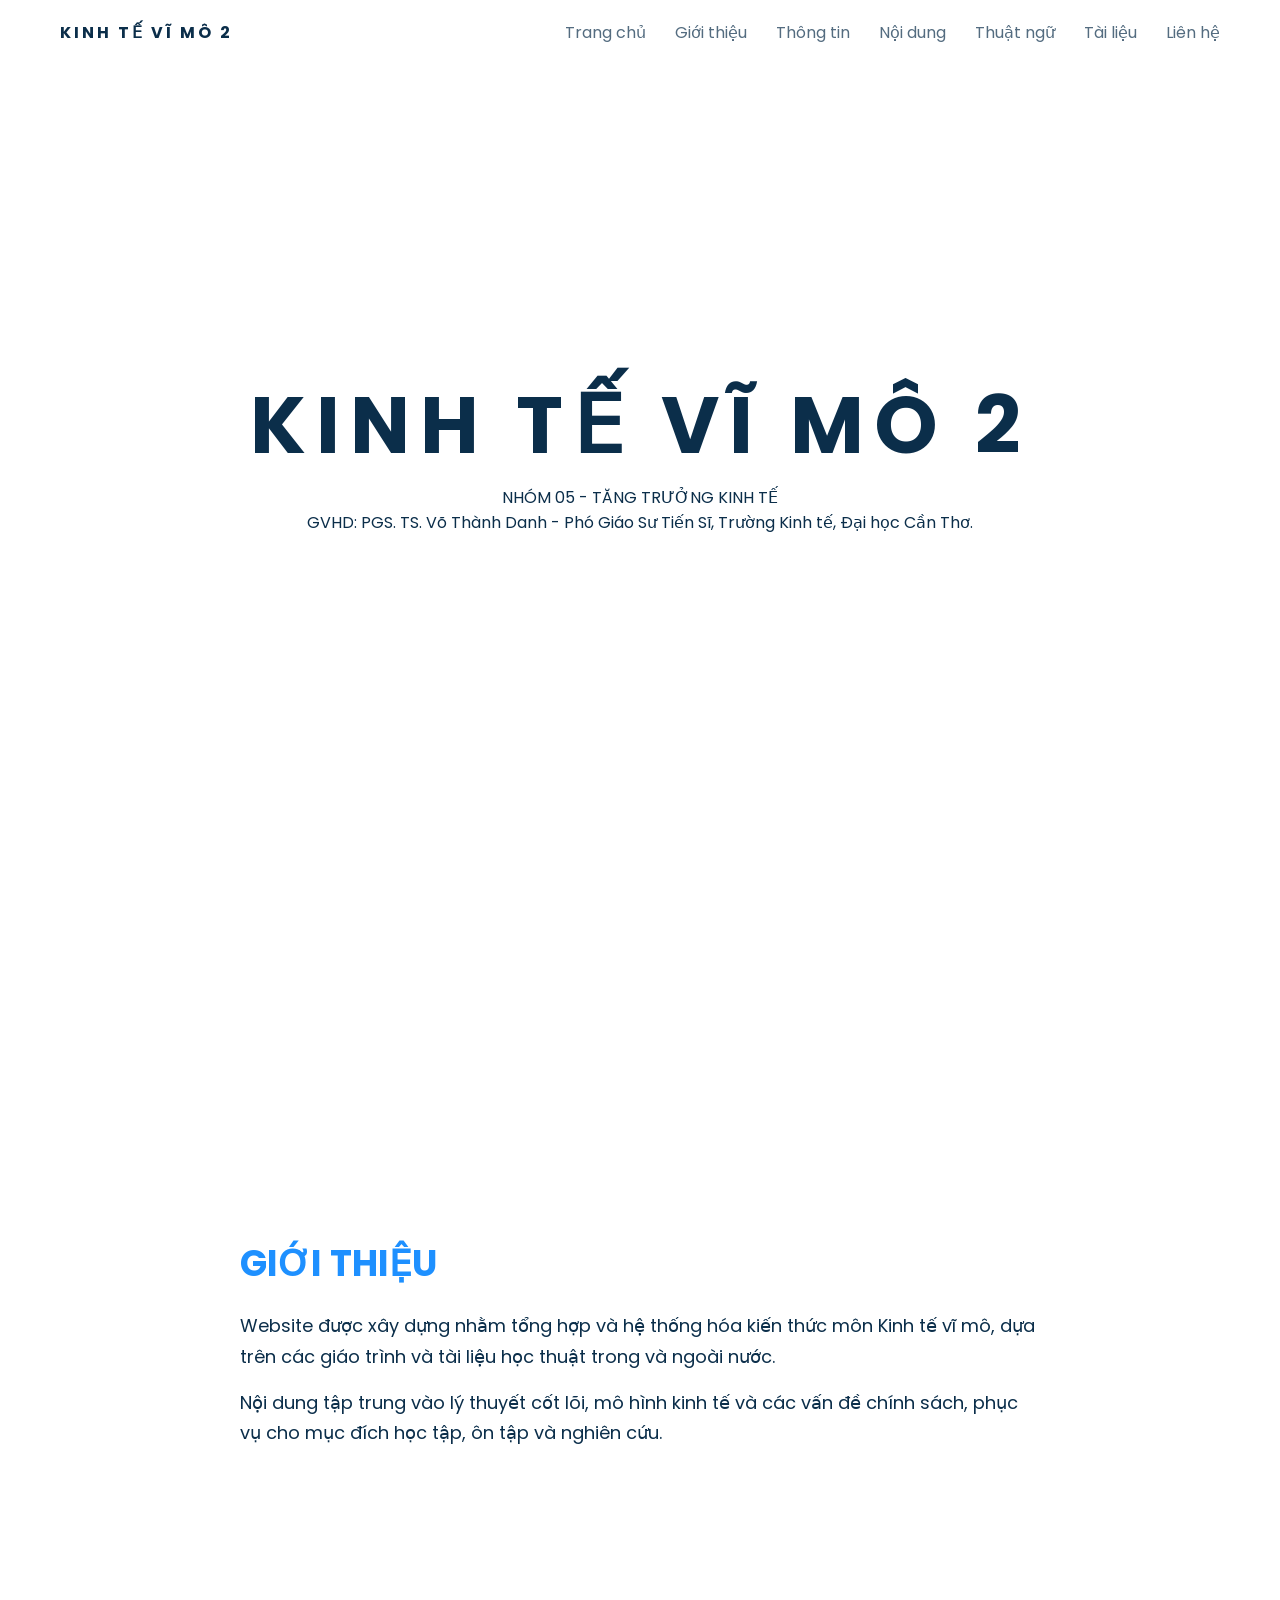
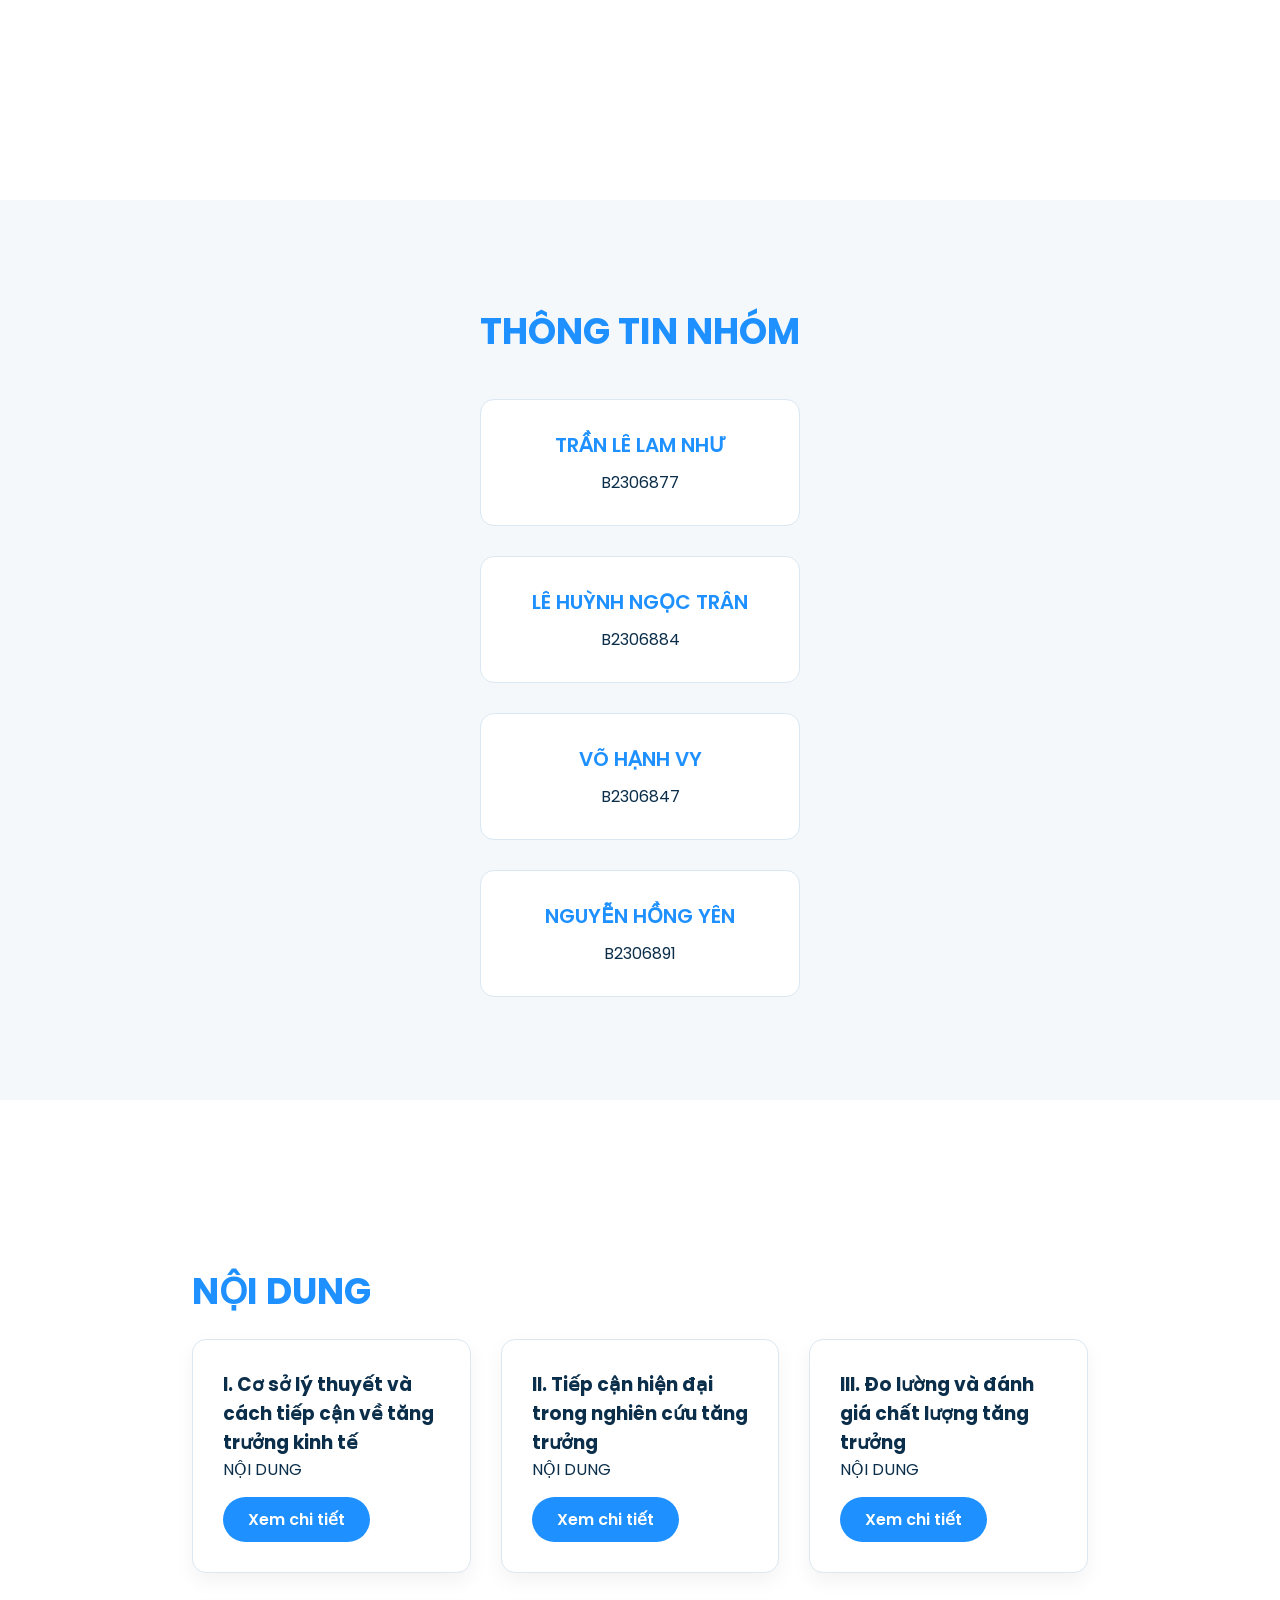
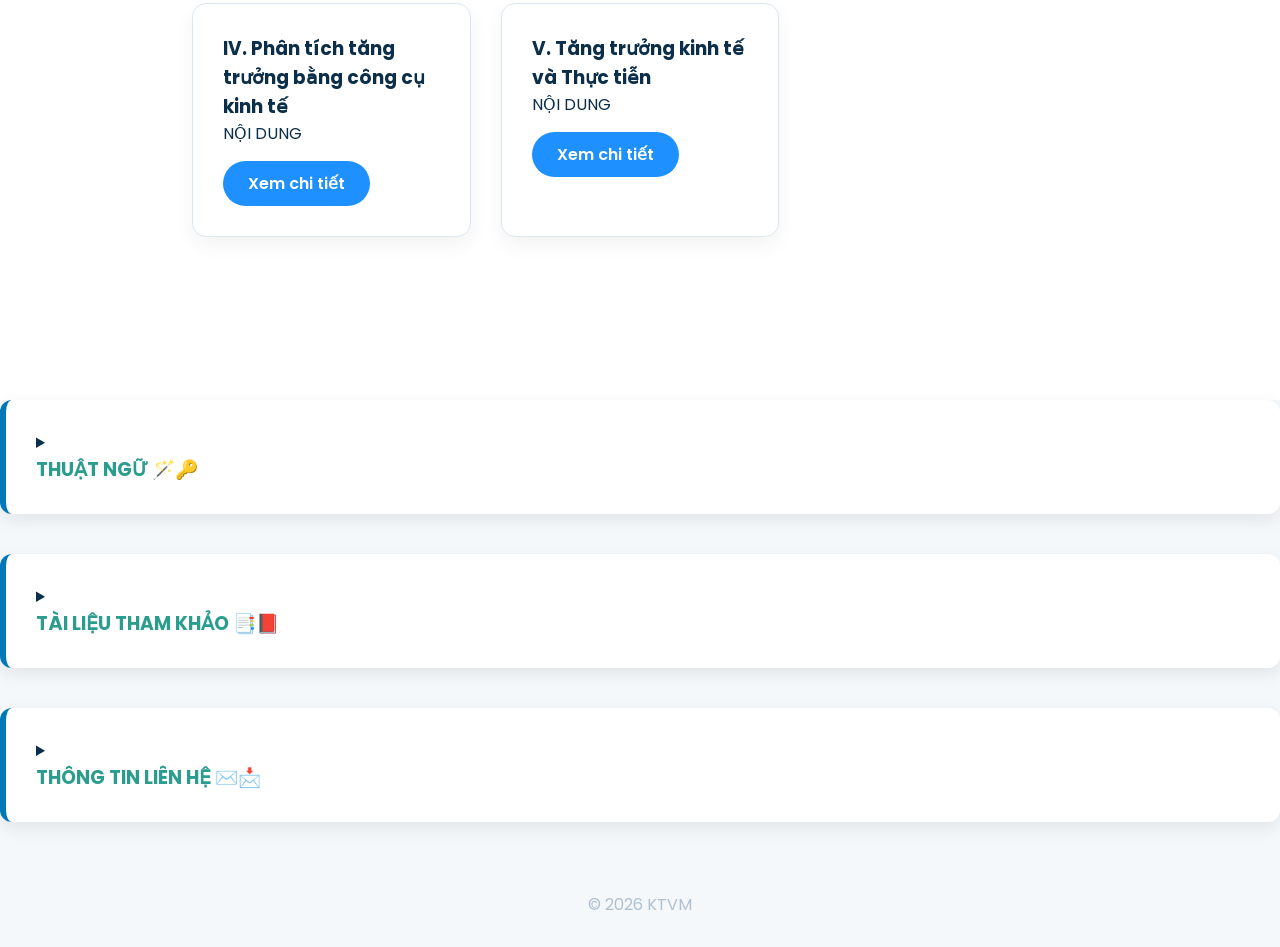
==== index.html @ 6f9ac21f "Update index.html" ====
<!DOCTYPE html>
<html lang="vi">
<head>
    <meta charset="UTF-8">
    <title>KINH TẾ VĨ MÔ 2</title>
    <meta name="viewport" content="width=device-width, initial-scale=1.0">

    <link href="https://fonts.googleapis.com/css2?family=Poppins:wght@300;400;600;700&display=swap" rel="stylesheet">
    <link rel="stylesheet" href="styles.css">
</head>
  <script>
document.addEventListener("DOMContentLoaded", function () {
    const el = document.querySelector(".typing");
    if (el) {
        el.innerText = "NHÓM 05 - TĂNG TRƯỞNG KINH TẾ";
    }
});
</script>
  
<body>

<!-- LOADER -->
<div id="loader"><span>KINH TẾ VĨ MÔ 2</span></div>

<!-- HEADER -->
<header>
    <div class="logo">KINH TẾ VĨ MÔ 2</div>
    <nav>
        <a href="#home">Trang chủ</a>
        <a href="#about">Giới thiệu</a>
        <a href="#group">Thông tin</a>
        <a href="#content">Nội dung</a>
        <a href="#terms">Thuật ngữ</a>
        <a href="#docs">Tài liệu</a>
        <a href="#contact">Liên hệ</a>
    </nav>
</header>

<!-- TRANG CHỦ -->
<section id="home" class="section home">
    <h1 class="reveal">KINH TẾ VĨ MÔ 2</h1>
    <p class="typing" data-text="NHÓM 05 - TĂNG TRƯỞNG KINH TẾ">
    NHÓM 05 - TĂNG TRƯỞNG KINH TẾ
</p>
<p class="typing" data-text="  GVHD: PGS. TS. Võ Thành Danh - Phó Giáo Sư Tiến Sĩ, Trường Kinh tế, Đại học Cần Thơ.">
     GVHD: PGS. TS. Võ Thành Danh - Phó Giáo Sư Tiến Sĩ, Trường Kinh tế, Đại học Cần Thơ.
</p>
</section>

<!-- GIỚI THIỆU -->
<section id="about" class="section about">
    <div class="about-container">
        <div class="about-box">
            <h3 class="section-title">Giới thiệu</h3>

            <p class="about-desc">
                Website được xây dựng nhằm tổng hợp và hệ thống hóa kiến thức
                môn Kinh tế vĩ mô, dựa trên các giáo trình và tài liệu học thuật
                trong và ngoài nước.
            </p>

            <p class="about-desc">
                Nội dung tập trung vào lý thuyết cốt lõi, mô hình kinh tế và
                các vấn đề chính sách, phục vụ cho mục đích học tập,
                ôn tập và nghiên cứu.
            </p>
        </div>
    </div>
</section>

    <!-- ===== GROUP INFO ===== -->
<section id="group" class="group section">
    <div class="group-container">

        <h3 class="section-title">Thông tin nhóm</h3>

        <div class="group-list">

            <div class="group-box">
                <h3 class="member-name">TRẦN LÊ LAM NHƯ</h3>
                <p>B2306877</p>
            </div>

            <div class="group-box">
                <h3 class="member-name">LÊ HUỲNH NGỌC TRÂN</h3>
                <p>B2306884</p>
            </div>

            <div class="group-box">
                <h3 class="member-name">VÕ HẠNH VY</h3>
                <p>B2306847</p>
            </div>

            <div class="group-box">
                <h3 class="member-name">NGUYỄN HỒNG YÊN</h3>
                <p>B2306891</p>
            </div>

        </div>
    </div>
</section>
<!-- NỘI DUNG (PROJECTS) -->
<section id="content" class="section">
   <h3 class="section-title">Nội dung</h3>

    <div class="project-list">
        <div class="project reveal">
            <h3>I. Cơ sở lý thuyết và cách tiếp cận về tăng trưởng kinh tế</h3>
            <p>NỘI DUNG</p>
            <a href="projects/project1.html" class="btn">Xem chi tiết</a>
        </div>

        <div class="project reveal">
            <h3>II. Tiếp cận hiện đại trong nghiên cứu tăng trưởng</h3>
            <p>NỘI DUNG</p>
            <a href="projects/project2.html" class="btn">Xem chi tiết</a>
        </div>

        <div class="project reveal">
            <h3>III. Đo lường và đánh giá chất lượng tăng trưởng</h3>
            <p>NỘI DUNG</p>
            <a href="projects/project3.html" class="btn">Xem chi tiết</a>
        </div>

        <div class="project reveal">
            <h3>IV. Phân tích tăng trưởng bằng công cụ kinh tế</h3>
            <p>NỘI DUNG</p>
            <a href="projects/project4.html" class="btn">Xem chi tiết</a>
        </div>

        <div class="project reveal">
            <h3>V. Tăng trưởng kinh tế và Thực tiễn </h3>
            <p>NỘI DUNG</p>
            <a href="projects/project5.html" class="btn">Xem chi tiết</a>
        </div>
    </div>
</section>

<details class="content-block">
  <summary class="toggle-btn">
   <h3>THUẬT NGỮ 🪄🔑</h3>
  </summary>

  <div class="toggle-content">
    <h3>Kinh tế vĩ mô</h3>
<p>
    Ngành kinh tế học nghiên cứu các hiện tượng tổng thể
    của nền kinh tế như tăng trưởng, lạm phát, thất nghiệp
    và chính sách kinh tế.
</p>

<h3>Hàm sản xuất tổng hợp</h3>
<p>
    Mối quan hệ giữa các yếu tố đầu vào
    (lao động, vốn, công nghệ) và sản lượng của nền kinh tế.
</p>

<h3>Chính sách tài khóa</h3>
<p>
    Chính sách của Chính phủ thông qua chi tiêu công
    và thuế nhằm tác động đến hoạt động kinh tế.
</p>

<h3>R&D</h3>
<p>
    Là viết tắt của Research and Development – Nghiên cứu và Phát triển:
    R&D là các hoạt động nghiên cứu, thử nghiệm và cải tiến nhằm tạo ra
    công nghệ mới, sản phẩm mới hoặc quy trình sản xuất hiệu quả hơn.
</p>

<h3>TFP</h3>
<p>
    Là viết tắt của Total Factor Productivity – Năng suất tổng hợp các yếu tố
    sản xuất, đo lường mức độ hiệu quả kết hợp vốn và lao động để tạo ra sản lượng.
</p>

  </div>
</details>

</section>



<!-- TÀI LIỆU -->
<details class="content-block">
  <summary class="toggle-btn">
    <h3>TÀI LIỆU THAM KHẢO 📑📕</h3>
  </summary>

  <div class="toggle-content">
    <!-- DÁN NỘI DUNG THUẬT NGỮ CŨ CỦA BẠN VÀO ĐÂY -->
 

                <h3>Tài liệu 1</h3>
                <p><strong>Macroeconomics: Policy and Practice</strong></p>
                <p>Tác giả: Frederic S. Mishkin</p>
                <p>Ấn bản: Second Edition</p>
                <p>Nhà xuất bản: Pearson Education</p>
            </div>

            <div class="doc-box">
                <h3>Tài liệu 2</h3>
                <p><strong>Kinh tế vĩ mô – Nguyên lý & Ứng dụng</strong></p>
                <p>Tác giả: PGS.TS. Võ Thành Danh</p>
                <p>Nhà xuất bản: Trường Kinh tế – ĐH Cần Thơ</p>
            </div>

      </div>
</details>



<!-- LIÊN HỆ -->
<details class="content-block">
  <summary class="toggle-btn">
   <h3>THÔNG TIN LIÊN HỆ ✉️📩</h3>
  </summary>

  <div class="toggle-content">
    <!-- DÁN NỘI DUNG THUẬT NGỮ CŨ CỦA BẠN VÀO ĐÂY -->

<p>Nhóm thực hiện: Nhóm 05 – Kinh tế Vĩ mô 2</p>

<p>Nhóm trưởng: Trần Lê Lam Như</p>

<p>Học phần: Kinh tế vĩ mô 2 (KT302)</p>

<p>Trường: Trường Kinh tế – Đại học Cần Thơ</p>

            <ul>
                <li>Email: <strong>tnhu1186@email.com</strong></li>
                <li>GitHub: <strong>github.com/lamnhu04/tangtruongkinhte</strong></li>
            </ul>
        </div>

    </div>
</details>


<footer>© 2026 KTVM</footer>

<script>
window.addEventListener("load", () => {
    const loader = document.getElementById("loader");
    if (loader) {
        loader.style.display = "none";
    }
});
</script>
<script>
document.addEventListener("DOMContentLoaded", () => {
    document.querySelectorAll(".reveal").forEach(el => {
        el.classList.add("active");
    });
});
</script>



</body>
</html>
---- styles.css ----
* {
    margin: 0;
    padding: 0;
    box-sizing: border-box;
}

body {
    font-family: 'Poppins', sans-serif;
    background: #f4f8fb;      /* nền trắng xanh nhạt */
    color: #0b2e4a;           /* chữ xanh đậm */
    overflow-x: hidden;
}

/* LOADER */
#loader {
    position: fixed;
    inset: 0;
    background: #000;
    display: flex;
    align-items: center;
    justify-content: center;
    z-index: 9999;
}

#loader span {
    font-size: 32px;
    letter-spacing: 6px;
    animation: blink 1.2s infinite;
}

@keyframes blink {
    50% { opacity: 0.3; }
}

/* HEADER */
header {
    position: fixed;
    top: 0;
    width: 100%;
    padding: 20px 60px;
    display: flex;
    justify-content: space-between;
    align-items: center;
    background: rgba(255,255,255,0.85);
    backdrop-filter: blur(8px);
    z-index: 1000;
}

.logo {
    font-weight: 700;
    letter-spacing: 3px;
}

nav a {
    color: #0b2e4a;
    text-decoration: none;
    margin-left: 25px;
    opacity: 0.7;
}

nav a:hover {
    color: #1e90ff;
    opacity: 1;
}

/* SECTIONS */
.section {
    background: #ffffff;
    min-height: 100vh;
    padding: 120px 15%;
    display: flex;
    flex-direction: column;
    justify-content: center;
}

.home {
    align-items: center;
    text-align: center;
}

.home h1 {
    font-size: 80px;
    letter-spacing: 10px;
}

/* PROJECTS */
.project-list {
    display: grid;
    grid-template-columns: repeat(auto-fit, minmax(250px,1fr));
    gap: 30px;
}

.project {
    background: #ffffff;
    padding: 30px;
    border-radius: 14px;
    border: 1px solid #dbe7f1;
    box-shadow: 0 8px 20px rgba(0,0,0,0.05);
    transition: 0.4s;
}

.project:hover {
    transform: translateY(-10px);
    box-shadow: 0 12px 30px rgba(30,144,255,0.2);
}

/* REVEAL */
.reveal {
    opacity: 0;
    transform: translateY(40px);
    transition: 1s;
}

.reveal.active {
    opacity: 1;
    transform: translateY(0);
}

/* FOOTER */
footer {
    text-align: center;
    padding: 30px;
    opacity: 0.5;
    color: #6c8aa6;
}

/* MOBILE */
@media(max-width:768px) {
    header {
        padding: 20px;
    }

    .home h1 {
        font-size: 46px;
    }
}
.btn {
    display: inline-block;
    margin-top: 15px;
    padding: 10px 25px;
    border-radius: 30px;
    background: #1e90ff;
    color: #fff;
    text-decoration: none;
    font-weight: 600;
}
.btn:hover {
    background: #0b5ed7;
}
/* ===== ABOUT ===== */
.about {
    padding: 100px 15%;
    background: #ffffff;          /* nền trắng */
    text-align: left;
}

.about-container {
    max-width: 800px;
    margin: auto;
    opacity: 1;
    transition: opacity 1s, transform 1s;
}

.about-container.active {
    opacity: 1;
    transform: translateY(0);
}

.section-title {
    font-size: 36px;
    font-weight: 700;
    margin-bottom: 20px;
    color: #1e90ff;               /* xanh chủ đạo */
    text-transform: uppercase;
}

.about-desc {
    font-size: 18px;
    line-height: 1.7;
    margin: 15px 0;
    color: #0b2e4a;               /* chữ xanh đậm */
}

/* ===== GROUP INFO ===== */
.group {
    padding: 100px 15%;
    background: #111;
    text-align: center;
}

.group-container {
    max-width: 900px;
    margin: auto;
}

.group-list {
    display: grid;
    grid-template-columns: repeat(auto-fit, minmax(220px, 1fr));
    gap: 25px;
    margin-top: 40px;
}

.group-item {
    background: #1a1a1a;
    padding: 25px;
    border-radius: 10px;
    transition: transform 0.3s ease;
}

.group-item:hover {
    transform: translateY(-8px);
}

.group-item h3 {
    color: #00ffd5;
    margin-bottom: 10px;
}

.group-item p {
    color: #ccc;
    font-size: 16px;
}
/* ===== GROUP INFO ===== */
.group {
    padding: 100px 15%;
    background: #f4f8fb;          /* trắng xanh nhạt */
    text-align: center;
}

.group-container {
    max-width: 900px;
    margin: auto;
}

.group-list {
    display: grid;
    grid-template-columns: repeat(auto-fit, minmax(220px, 1fr));
    gap: 30px;
    margin-top: 40px;
}

.group-box {
    background: #ffffff;
    border: 1px solid #dbe7f1;
    padding: 30px 20px;
    border-radius: 14px;
    transition: transform 0.3s ease, box-shadow 0.3s ease;
}

.group-box:hover {
    transform: translateY(-10px);
    box-shadow: 0 12px 30px rgba(30, 144, 255, 0.25);
}

.member-name {
    color: #1e90ff;
    font-size: 20px;
    margin-bottom: 10px;
    font-weight: 600;
}

.group-box p {
    color: #0b2e4a;
    font-size: 16px;
}

/* ===== PROJECT DETAIL ===== */
.project-detail {
    max-width: 900px;
    margin: 80px auto;
    padding: 0 20px;
    color: #333;
}

.project-detail h1 {
    font-size: 36px;
    color: #00ffd5;
    margin-bottom: 30px;
}

.project-detail h2 {
    font-size: 24px;
    color: #000;
    margin-top: 30px;
}

.project-detail p {
    font-size: 18px;
    line-height: 1.7;
    margin-top: 10px;
}
/* ===== PROJECT DETAIL (NỘI DUNG CHƯƠNG) ===== */
.project-detail {
    max-width: 900px;
    margin: 80px auto;
    padding: 0 25px;
    color: #000;
    line-height: 1.8;
}

.project-detail p {
    text-align: justify;
    margin-bottom: 15px;
}

.content-block {
    background: #ffffff;
    padding: 30px;
    border-radius: 12px;
    margin-bottom: 40px;
    border-left: 6px solid #0077b6;    /* xanh dương */
    box-shadow: 0 6px 18px rgba(0,0,0,0.08);
}

.content-block h2 {
    color: #005f73;
}

.content-block h3 {
    color: #2a9d8f;
}


.project-detail h1 {
    font-size: 36px;
    color: #0077b6;
    margin-bottom: 40px;
}

.project-detail h2 {
    font-size: 24px;
    margin-top: 20px;
}

.project-detail h3 {
    font-size: 20px;
    color: #0077b6;
    margin-top: 15px;
    margin-left: 20px;
}

.project-detail h3 + p {
    margin-left: 20px;
}

.content-list {
    ma
/* ===== KHUNG THEO CẤP BẬC (GIỐNG KTVM) ===== */

/* MỤC LỚN (1.1 – 1.5) */
.level-2 {
    background: linear-gradient(135deg, #0f2027, #203a43, #2c5364);
    padding: 30px;
    border-radius: 10px;
    margin-bottom: 40px;
    border-left: 6px solid #00ffd5;
}

/* MỤC NHỎ (1.1.1 – 1.5.5) */
.level-3 {
    background: #111;
    padding: 20px;
    border-radius: 8px;
    margin: 20px 0 20px 30px;
    border-left: 4px solid #ff9800;
}

/* TIÊU ĐỀ */
.level-2 h2 {
    color: #00ffd5;
}

.level-3 h3 {
    color: #ff9800;
}
/* ===== BODY ===== */
body {
    background: #f4f9fb;
    color: #333;
}

/* ===== HEADER / MENU ===== */
header {
    background: #ffffff;
    border-bottom: 2px solid #e0f2fe;
    position: sticky;
    top: 0;
    z-index: 1000;
}

nav {
    max-width: 1100px;
    margin: auto;
    display: flex;
    justify-content: space-between;
    align-items: center;
    padding: 15px 25px;
}

nav .logo {
    font-size: 22px;
    font-weight: bold;
    color: #0077b6;
}

nav ul {
    list-style: none;
    display: flex;
    gap: 25px;
    margin: 0;
    padding: 0;
}

nav ul li a {
    text-decoration: none;
    color: #005f73;
    font-weight: 500;
    padding: 6px 10px;
    border-radius: 6px;
    transition: 0.3s;
}

nav ul li a:hover {
    background: #e0f2fe;
    color: #0077b6;
}

/* ===== NỘI DUNG CHƯƠNG ===== */
.project-detail {
    max-width: 1000px;
    margin: 80px auto;
    padding: 0 25px;
    line-height: 1.8;
}

.project-detail h1 {
    color: #0077b6;
    text-align: center;
    margin-bottom: 40px;
}

.project-detail h2 {
    color: #005f
/* ===== KHUNG NỘI DUNG (CONTENT-BLOCK) ===== */
.content-block {
    background: #ffffff;
    padding: 30px;
    border-radius: 12px;
    margin-bottom: 40px;
    border-left: 6px solid #0077b6;
    box-shadow: 0 6px 18px rgba(0,0,0,0.08);
}

/* TIÊU ĐỀ MỤC */
.content-block h2 {
    color: #005f73;
}

/* TIÊU ĐỀ MỤC NHỎ */
.content-block h3 {
    color: #2a9d8f;
    margin-left: 20px;
}
/* ===== KHUNG CHO CONTENT-BLOCK ===== */


/* màu cho tiêu đề mục lớn */
.content-block h2 {
    color: #005f73; /* xanh đậm */
}

/* màu cho tiêu đề mục con nếu có */
.content-block h3 {
    color: #2a9d8f; /* xanh lá */
    margin-left: 20px;
}

/* nếu bạn dùng list trong nội dung */
.content-block ul {
    margin-left: 40px;
    margin-top: 10px;
}

.content-block ul li {
    margin-bottom: 8px;
}

/* ===== KHUNG NỘI DUNG CHÍNH ===== */
.content-block,
.level-2,
.level-3 {
    background: #ffffff; /* nền trắng */
    color: #1f2933;      /* chữ xám đậm */
    box-shadow: 0 6px 18px rgba(0,0,0,0.08);
}

/* ===== VIỀN THEO CẤP BẬC ===== */
.level-2 {
    border-left: 6px solid #0077b6; /* xanh dương */
}

.level-3 {
    border-left: 4px solid #2a9d8f; /* xanh lá */
}

/* ===== TIÊU ĐỀ ===== */
.content-block h2,
.level-2 h2 {
    color: #005f73; /* xanh đậm học thuật */
}

.content-block h3,
.level-3 h3 {
    color: #2a9d8f; /* xanh lá dịu */
}

/* ===== ĐOẠN VĂN ===== */
.content-block p,
.level-2 p,
.level-3 p {
    color: #333;
    line-height: 1.8;
}

/* ===== LIST ===== */
.content-block ul,
.level-2 ul,
.level-3 ul {
    margin-left: 40px;
}

.content-block li,
.level-2 li,
.level-3 li {
    color: #333;
}


/* ===== KHUNG GIỚI THIỆU ===== */
.about {
    text-align: left;
}

.about-container {
    width: 100%;
}

.about-box {
    background: #ffffff;
    border-left: 6px solid #0077b6;
    padding: 30px 35px;
    border-radius: 12px;
    box-shadow: 0 8px 22px rgba(0,0,0,0.1);
    max-width: 900px;
    text-align: left;
}

.about-box .section-title {
    color: #005f73;
    margin-bottom: 15px;
}

.about-box .about-desc {
    color: #333;
    font-size: 17px;
    line-height: 1.8;
}



/* ===== TÀI LIỆU THAM KHẢO ===== */
#docs {
    background-color: #f4f9fb;
    border: 2px solid #ddd;
    border-radius: 12px;
    padding: 40px;
    max-width: 1100px;
    margin: 40px auto;
}

.docs-container {
    width: 100%;
}

.docs-list {
    display: grid;
    grid-template-columns: repeat(auto-fit, minmax(260px, 1fr));
    gap: 30px;
}

.doc-box {
    background: #ffffff;
    border: 1px solid #ccc;
    border-radius: 10px;
    padding: 20px;
    box-shadow: 0 4px 10px rgba(0,0,0,0.05);
}

.doc-box h3 {
    color: #005f73;
    margin-bottom: 10px;
}

.doc-box p {
    color: #333;
    line-height: 1.6;
}

.section-title {
    text-align: center;
    margin-bottom: 30px;
}

.section-title {
    text-align: center;
    margin-bottom: 30px;
}



.toggle-btn {
    cursor: pointer;
    color: #005f73;
    font-weight: 700;
}

.toggle-content {
    max-height: 0;
    overflow: hidden;
    transition: max-height 0.4s ease;
}

.content-block.active .toggle-content {
    max-height: 9999px;
}

.content-block p,
.content-block h3 {
    color: #000 !important;
    opacity: 1 !important;
}
/* ===== KHUNG ===== */

/* ===== TIÊU ĐỀ BẤM ===== */
.toggle-btn {
    cursor: pointer;
    color: #005f73;
    font-size: 24px;
    font-weight: 700;
    display: flex;
    justify-content: space-between;
    align-items: center;
}

/* dấu + / - */
.toggle-btn .arrow {
    font-size: 28px;
    transition: transform 0.3s;
}

/* ===== NỘI DUNG ẨN ===== */
.toggle-content {
    max-height: 0;
    overflow: hidden;
    transition: max-height 0.5s ease;
    margin-top: 15px;
}

/* khi mở */
.content-block.active .toggle-content {
    max-height: 3000px;
}

/* xoay dấu + */
.content-block.active .arrow {
    transform: rotate(45deg);
}

/* ===== CHỮ ĐEN RÕ ===== */
.toggle-content h3 {
    color: #000;
    margin-top: 15px;
}

.toggle-content p {
    color: #000;
    line-height: 1.8;
}
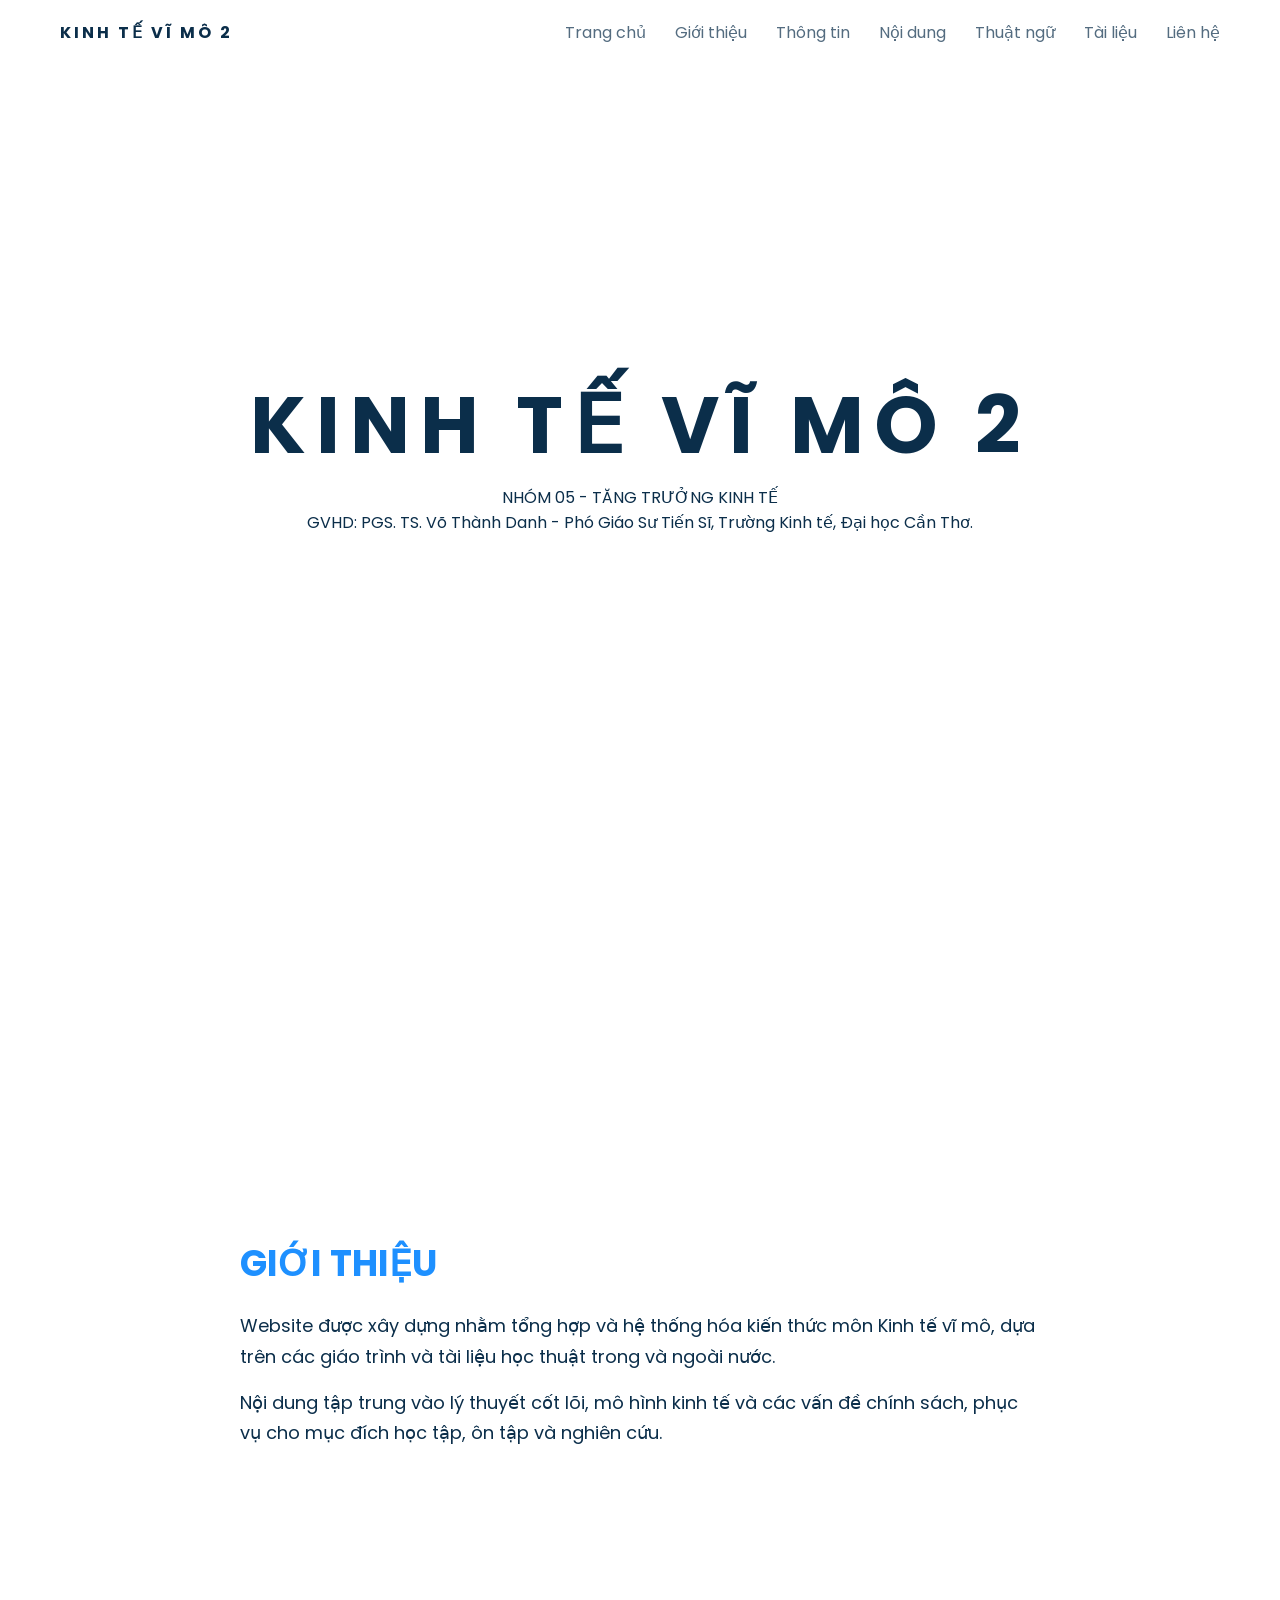
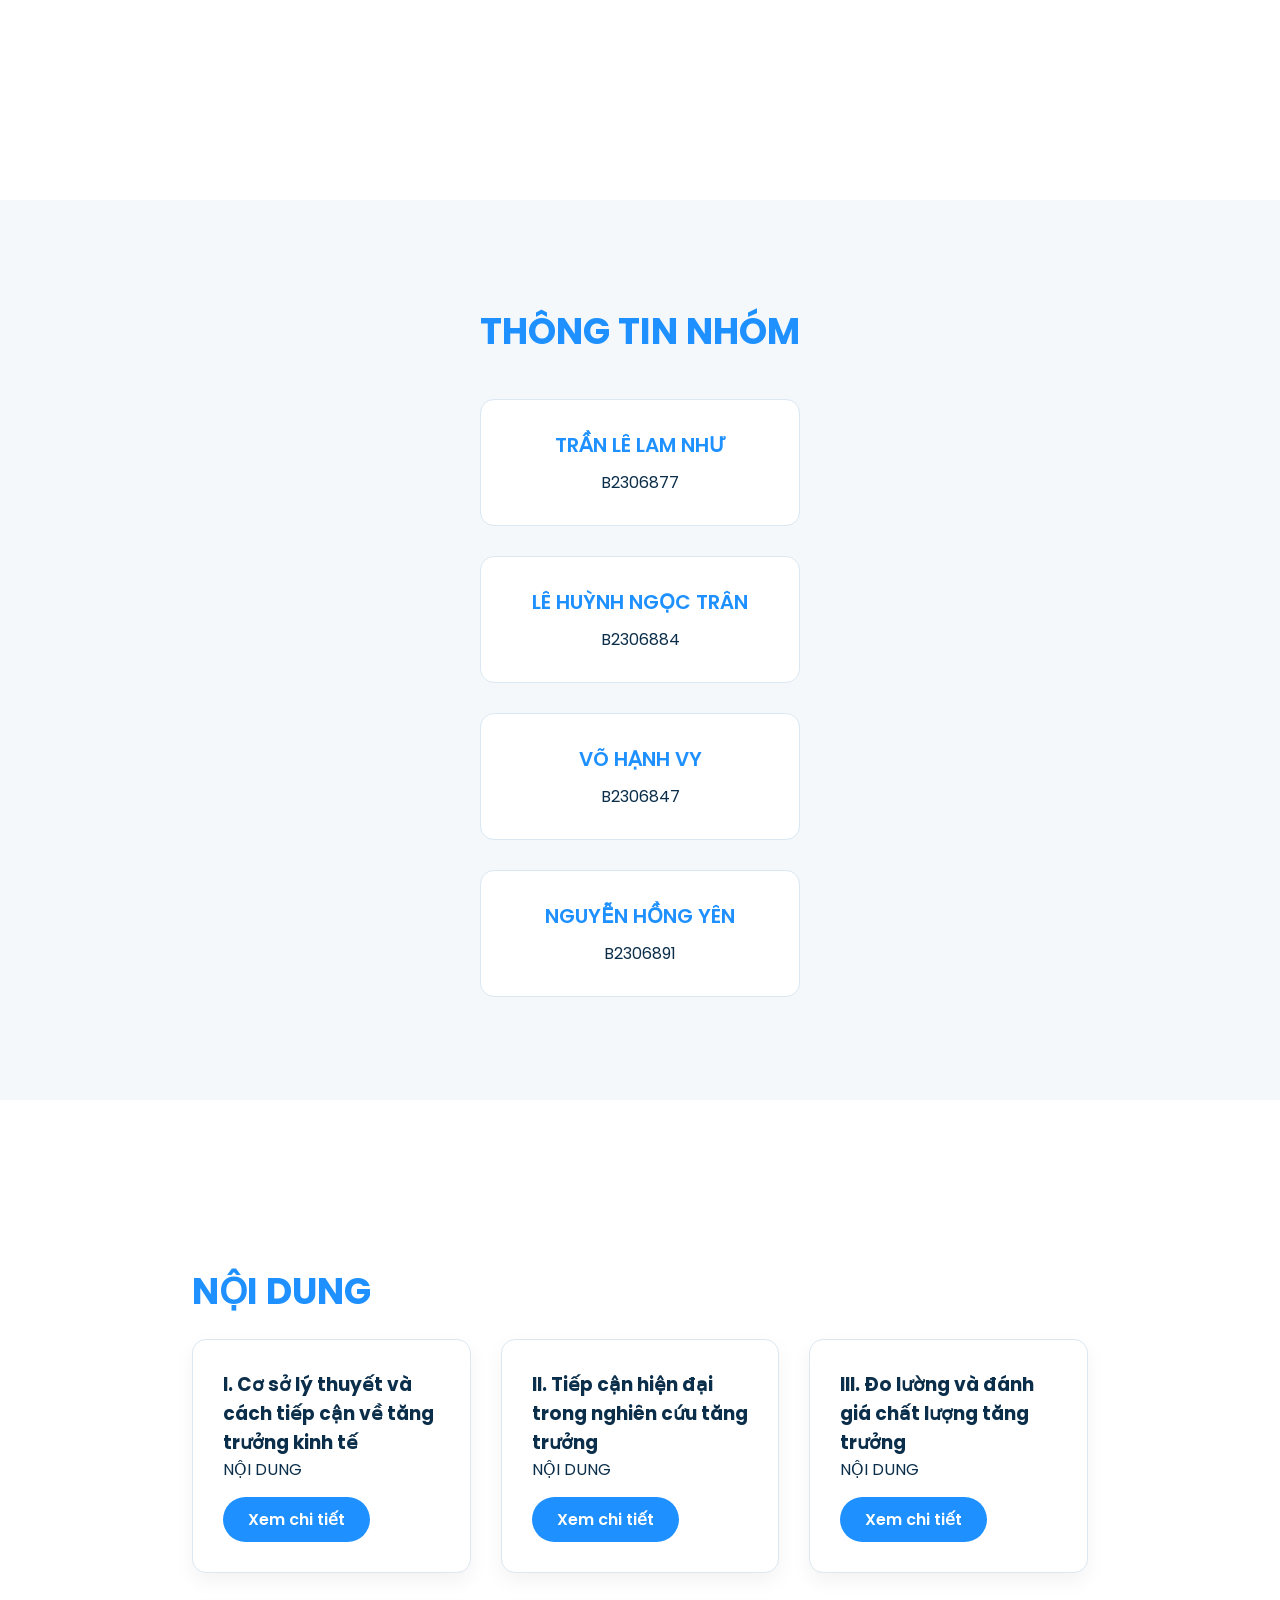
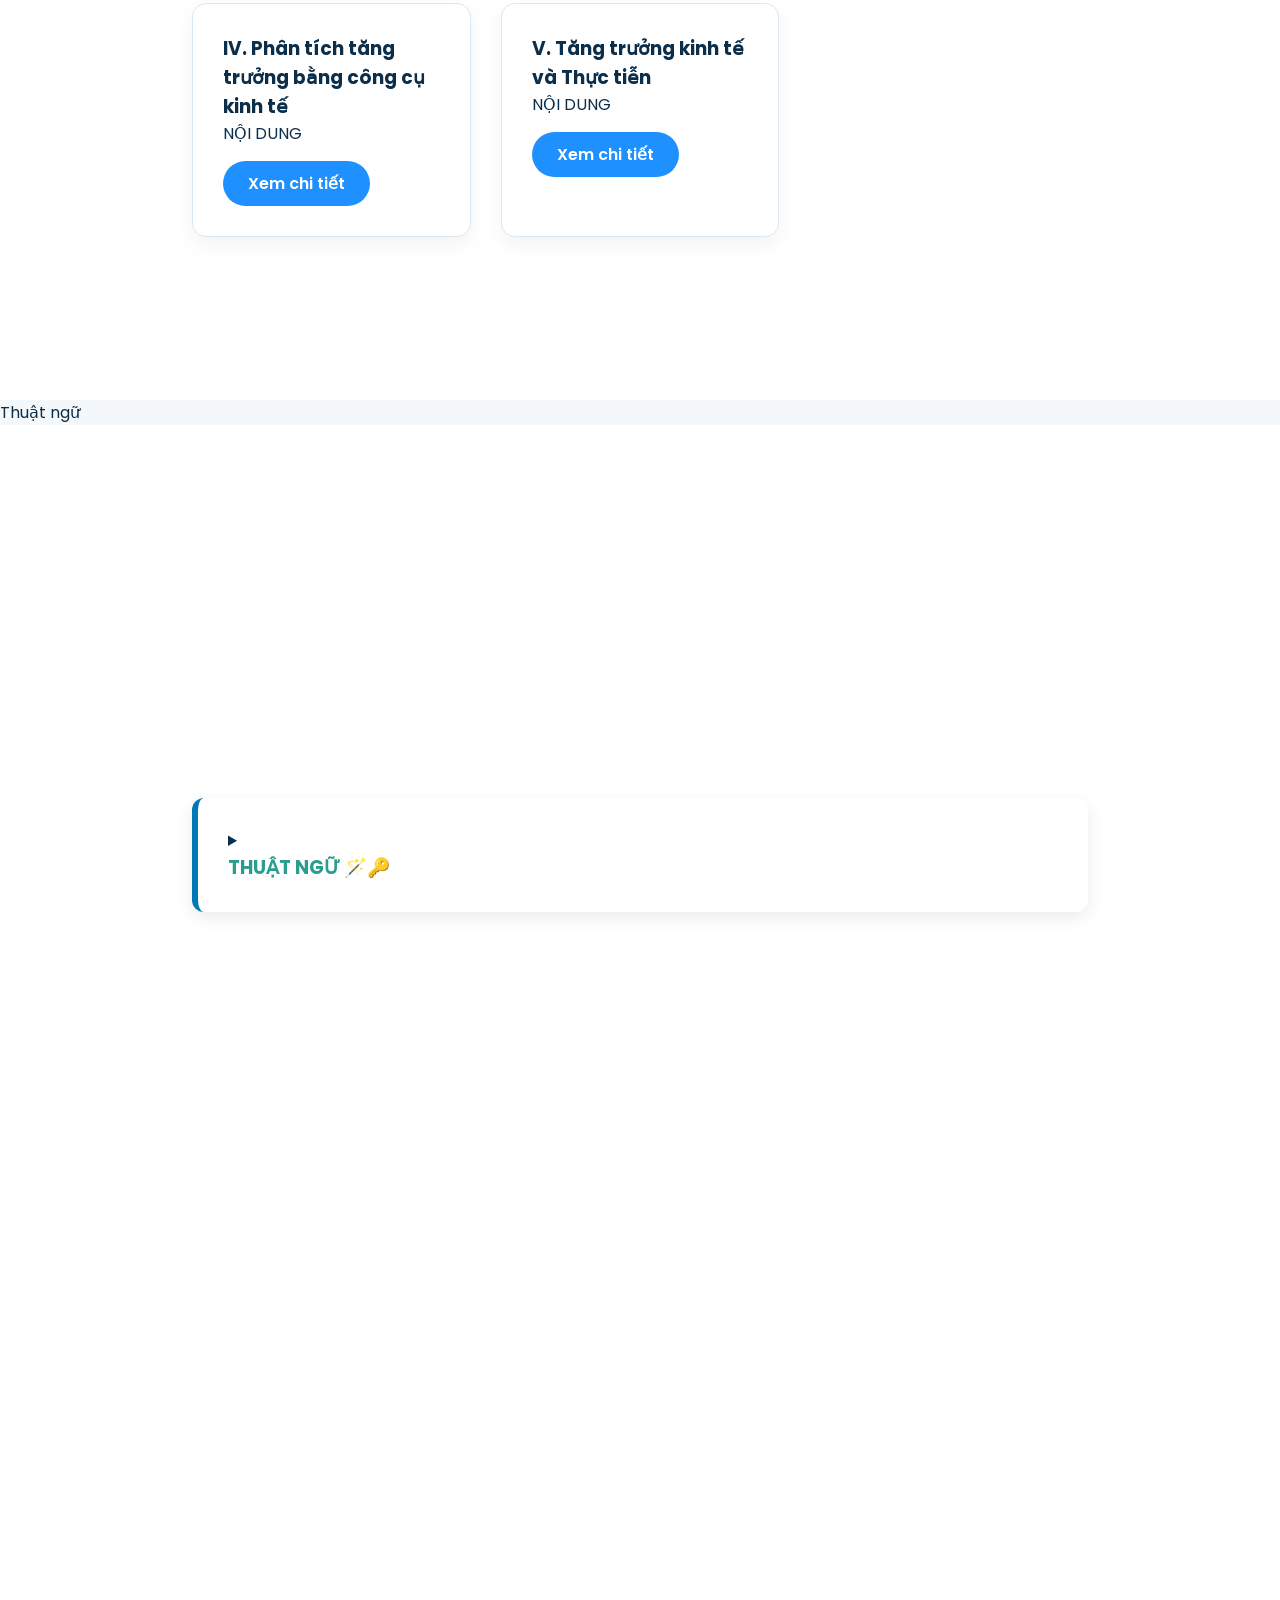
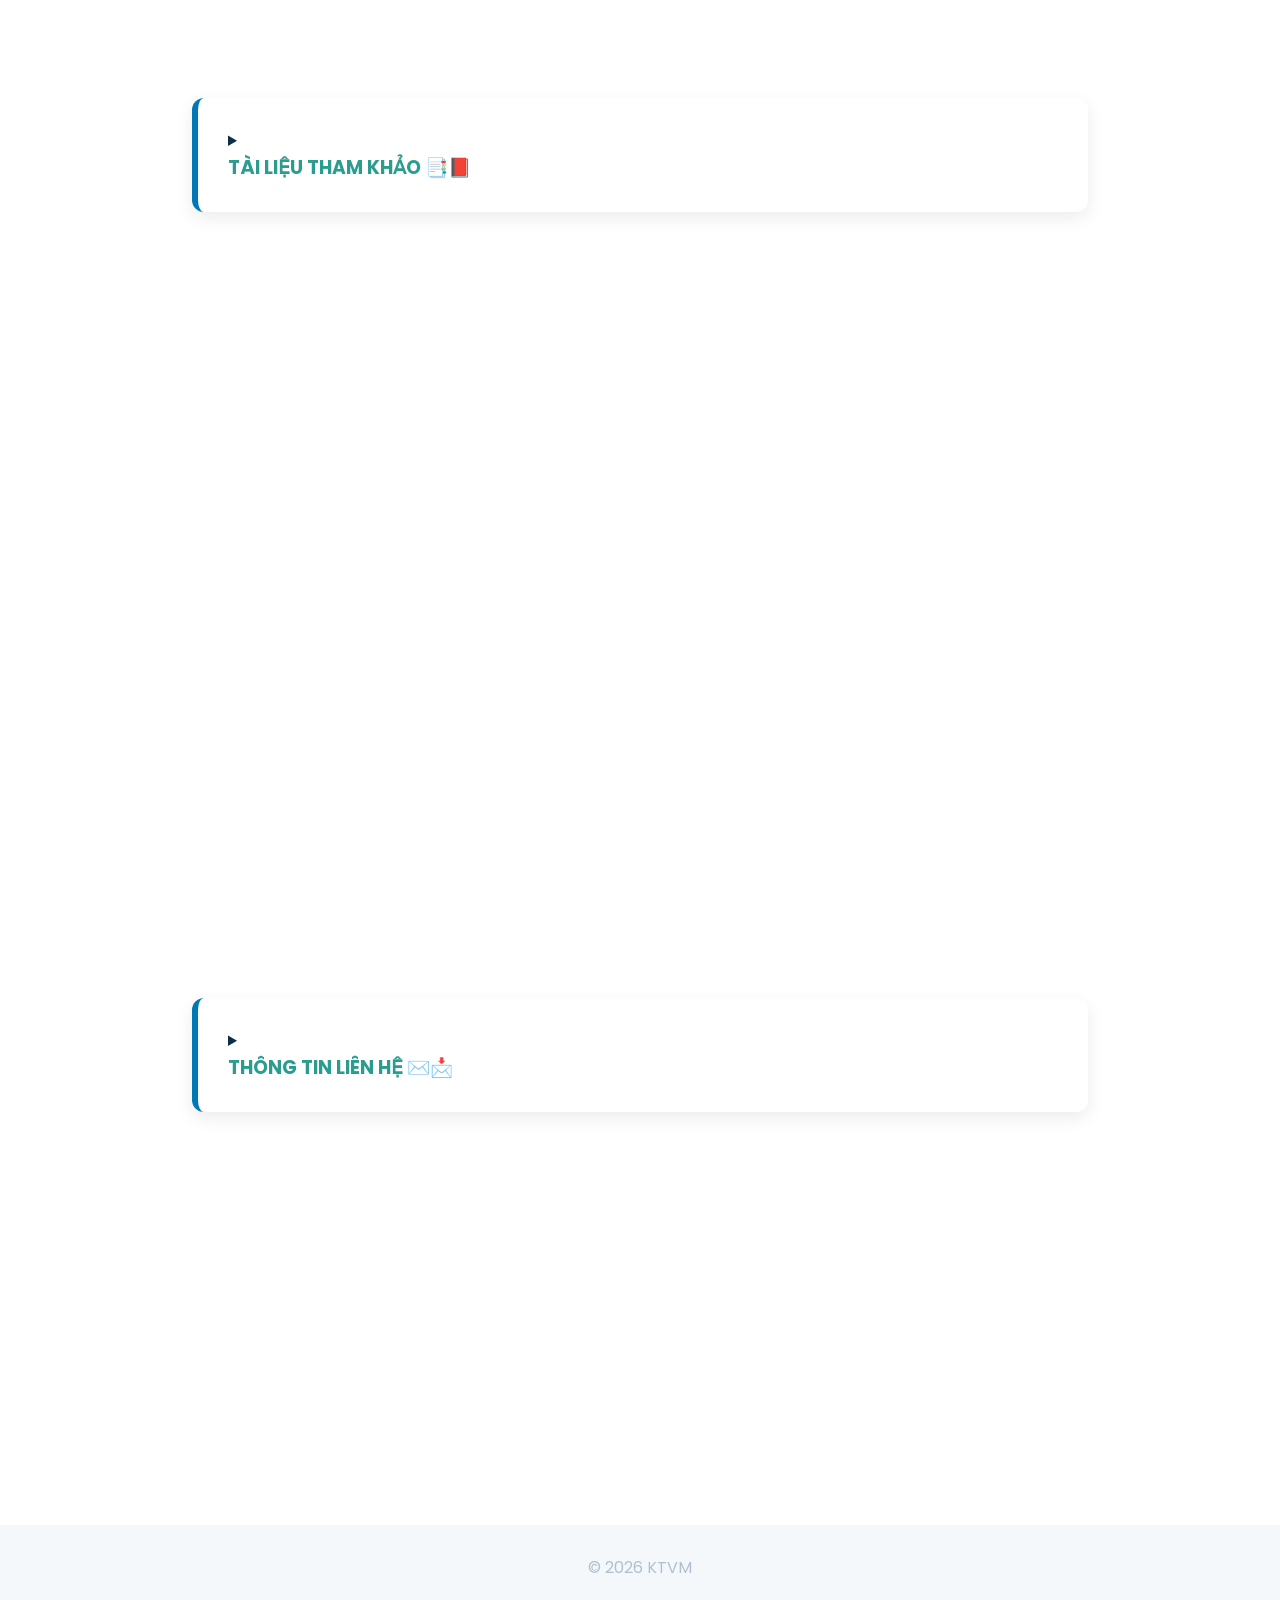
==== commit f30a4589: "Update index.html" ====
--- a/index.html
+++ b/index.html
@@ -135,7 +135,8 @@
         </div>
     </div>
 </section>
-
+  Thuật ngữ  
+<section id="term" class="section term">
 <details class="content-block">
   <summary class="toggle-btn">
    <h3>THUẬT NGỮ 🪄🔑</h3>
@@ -182,6 +183,7 @@
 
 
 <!-- TÀI LIỆU -->
+<section id="docs" class="section docs">
 <details class="content-block">
   <summary class="toggle-btn">
     <h3>TÀI LIỆU THAM KHẢO 📑📕</h3>
@@ -207,10 +209,12 @@
 
       </div>
 </details>
+</section>
 
 
 
 <!-- LIÊN HỆ -->
+<section id="contact" class="section contact">
 <details class="content-block">
   <summary class="toggle-btn">
    <h3>THÔNG TIN LIÊN HỆ ✉️📩</h3>
@@ -235,7 +239,7 @@
 
     </div>
 </details>
-
+</section>
 
 <footer>© 2026 KTVM</footer>
 
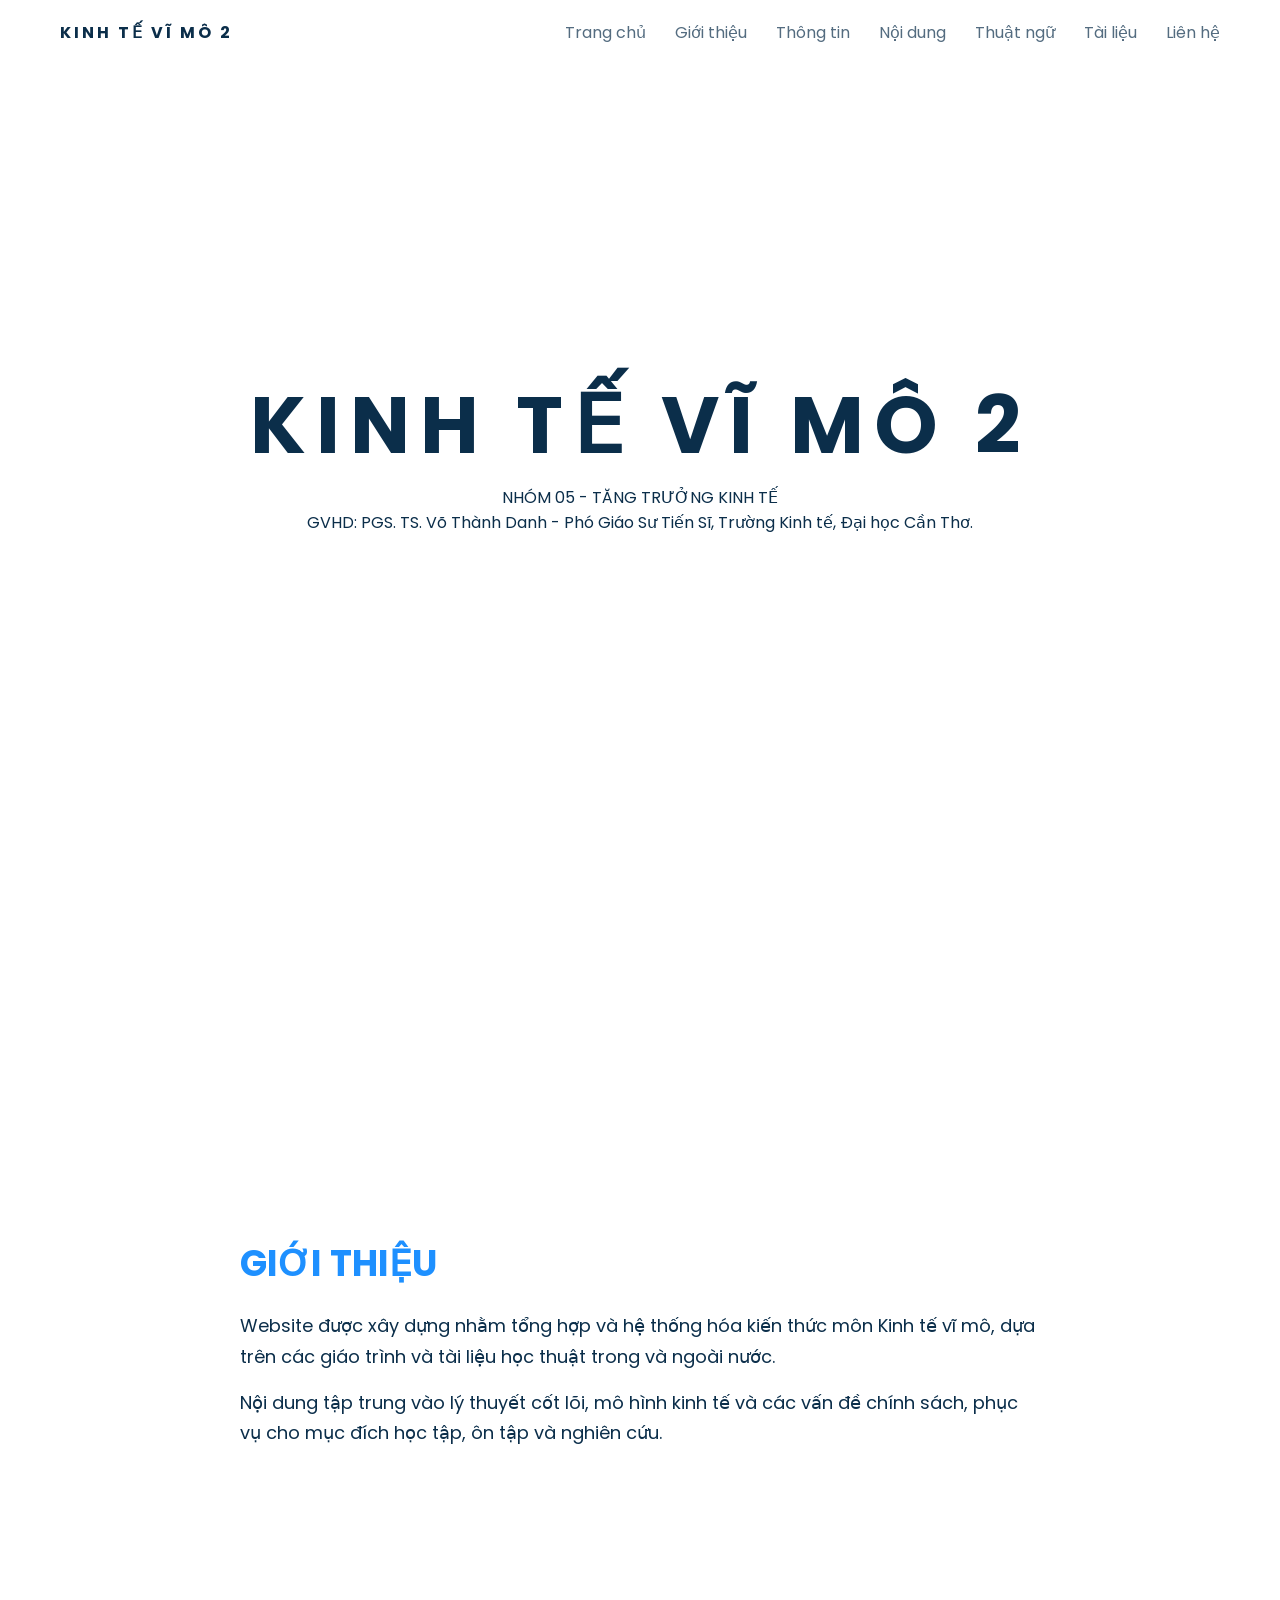
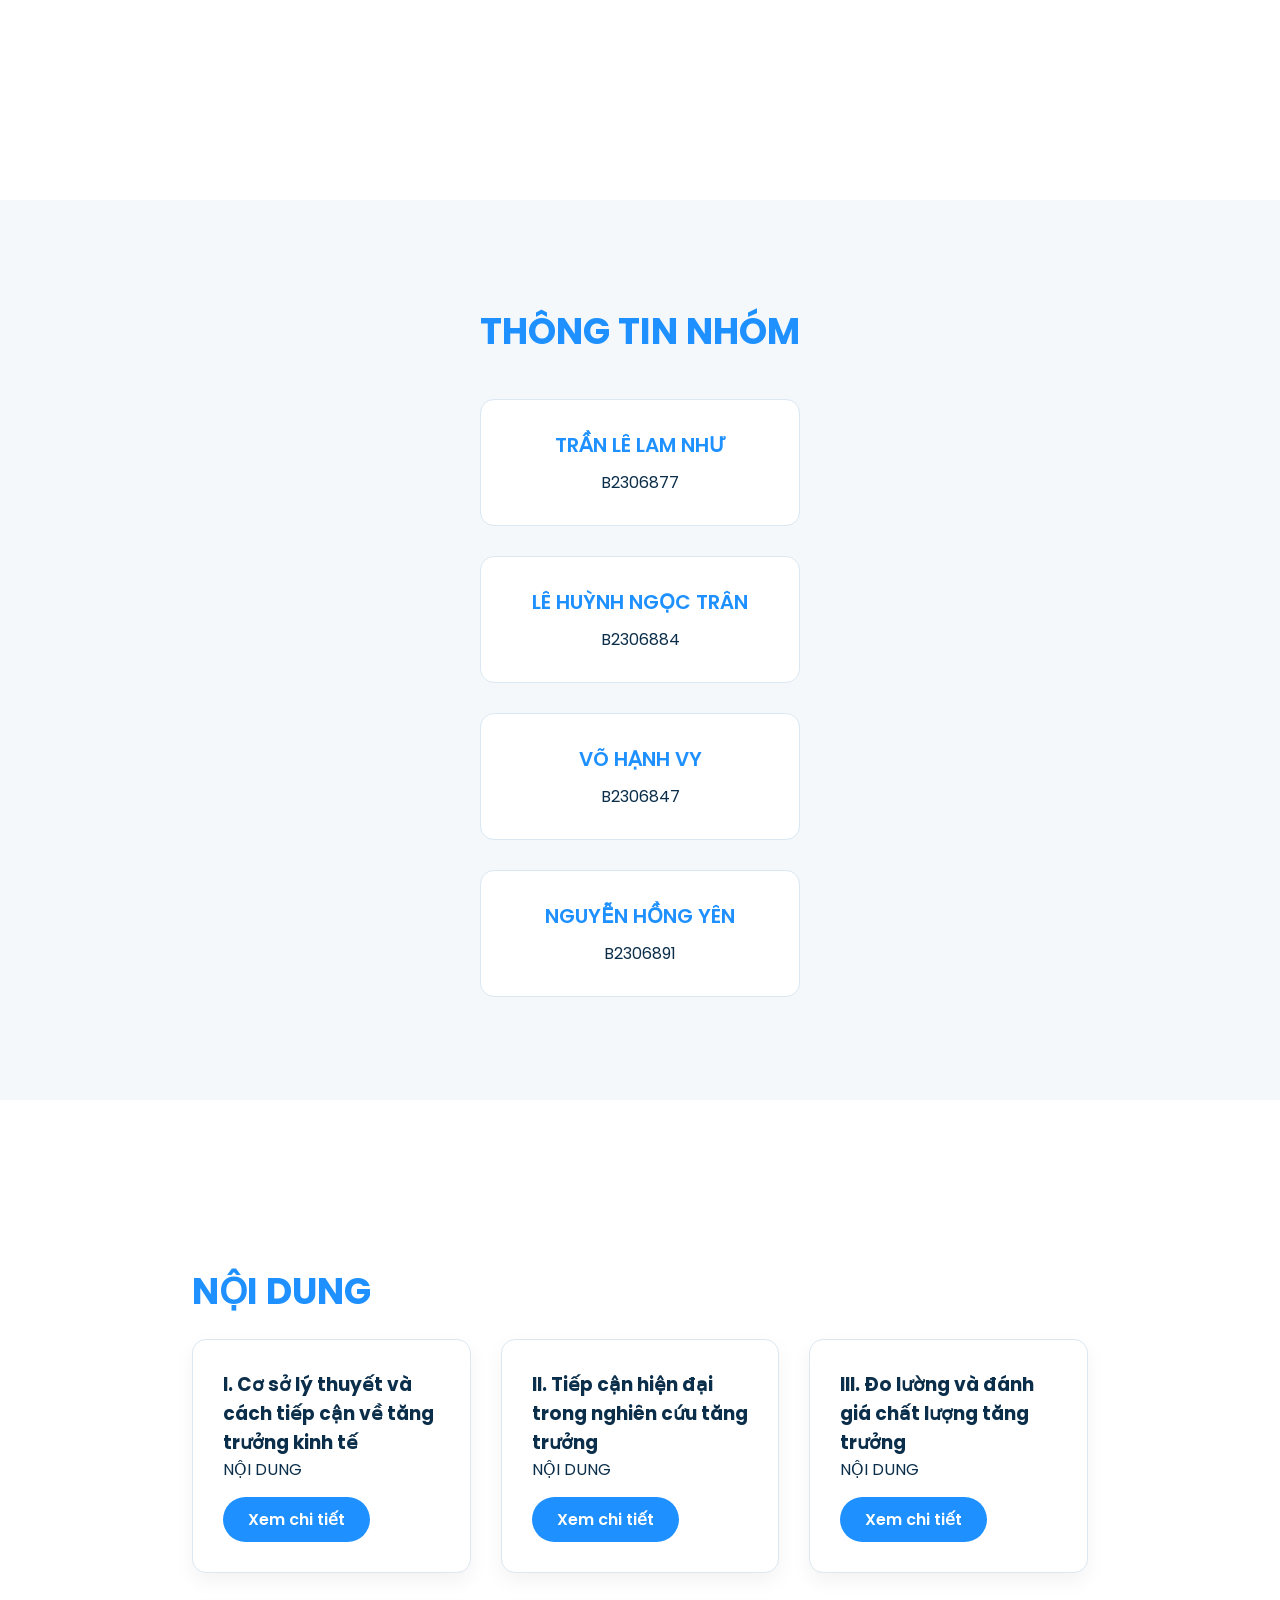
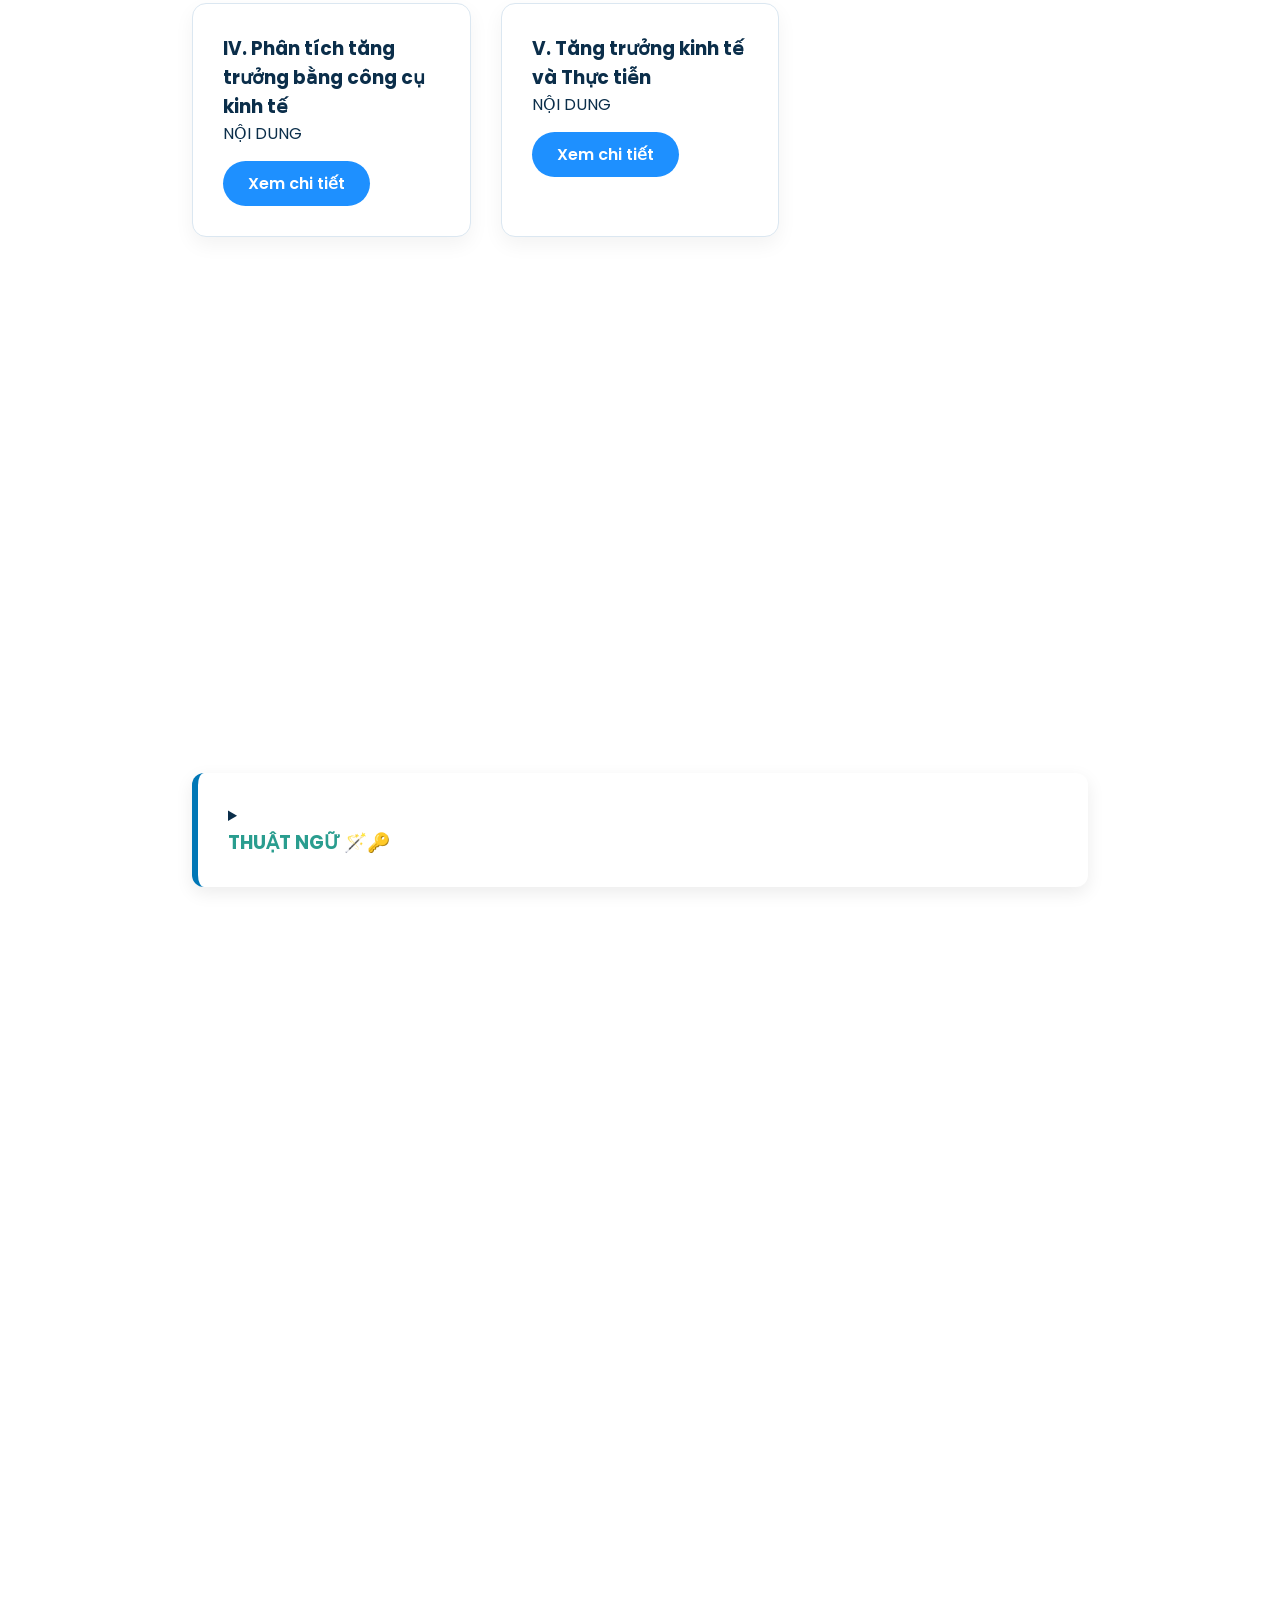
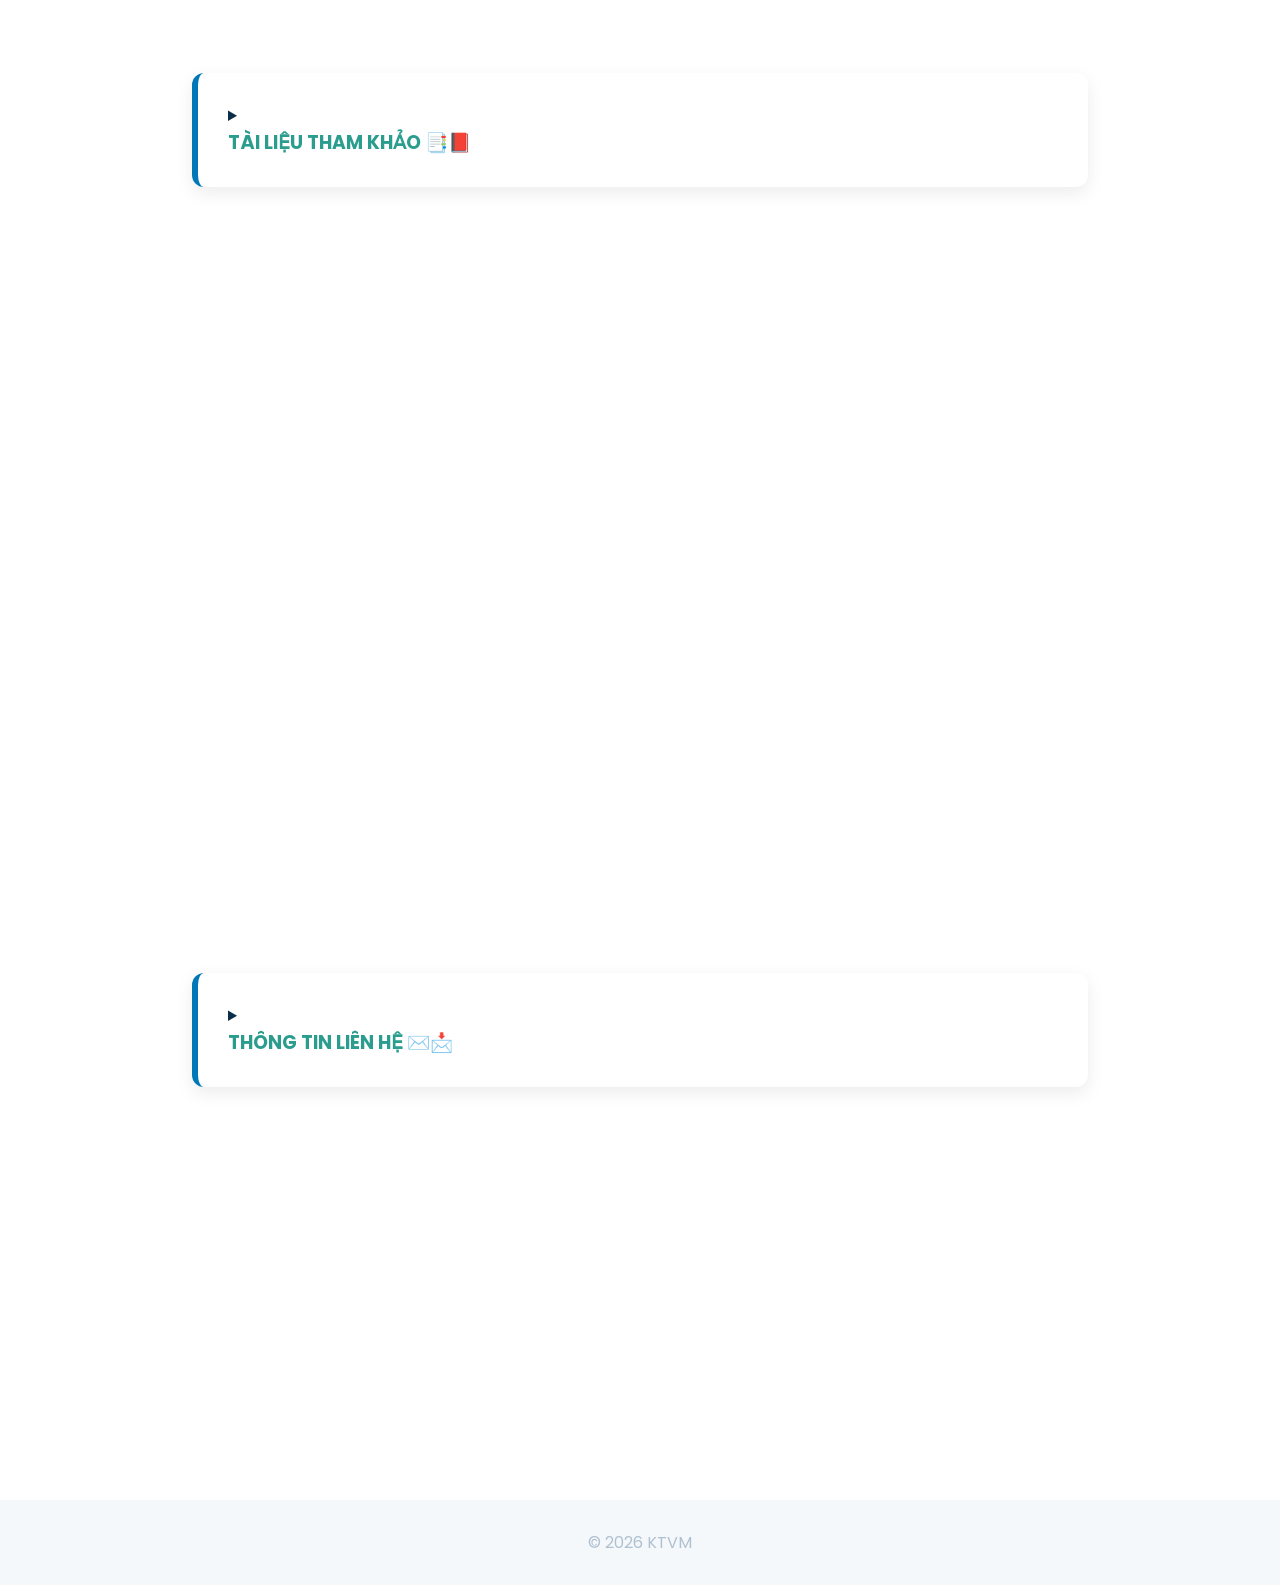
==== commit 1760e911: "Update index.html" ====
--- a/index.html
+++ b/index.html
@@ -135,7 +135,7 @@
         </div>
     </div>
 </section>
-  Thuật ngữ  
+  <!-- THUẬT NGỮ -->
 <section id="term" class="section term">
 <details class="content-block">
   <summary class="toggle-btn">
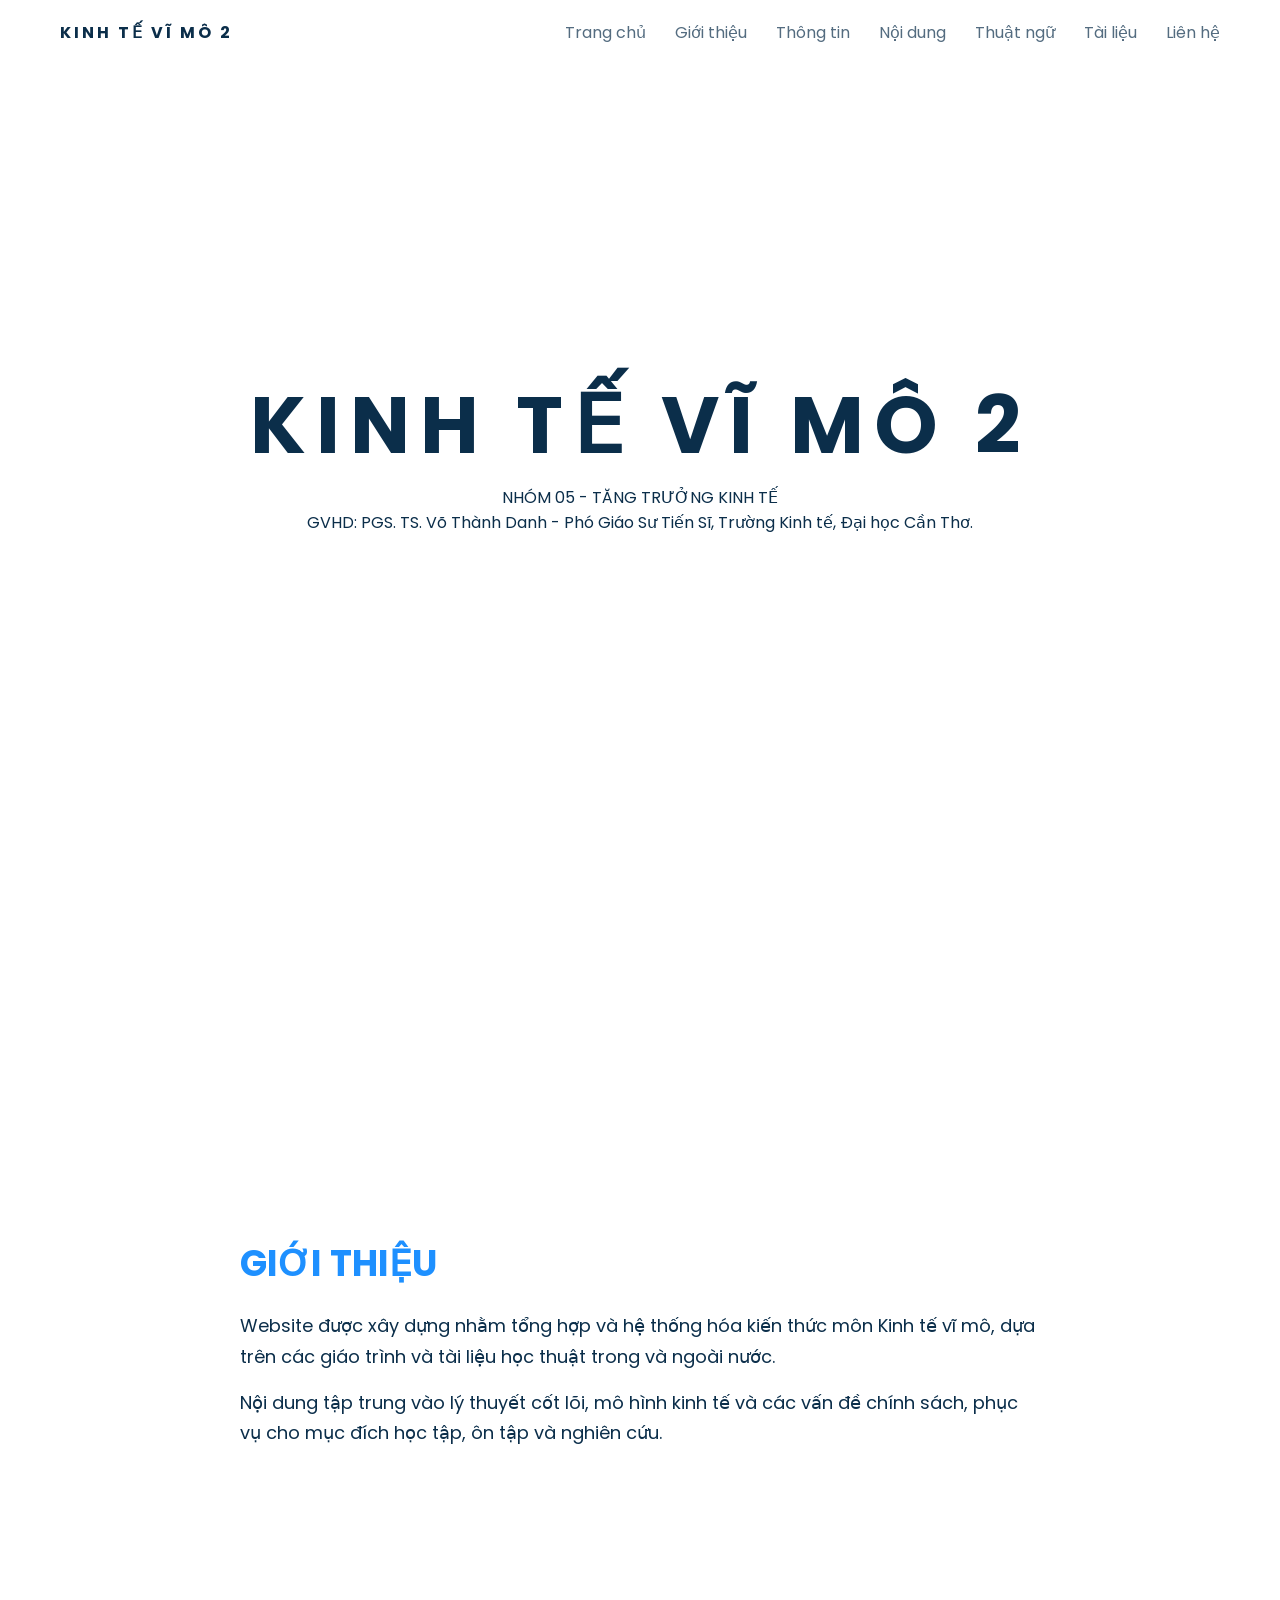
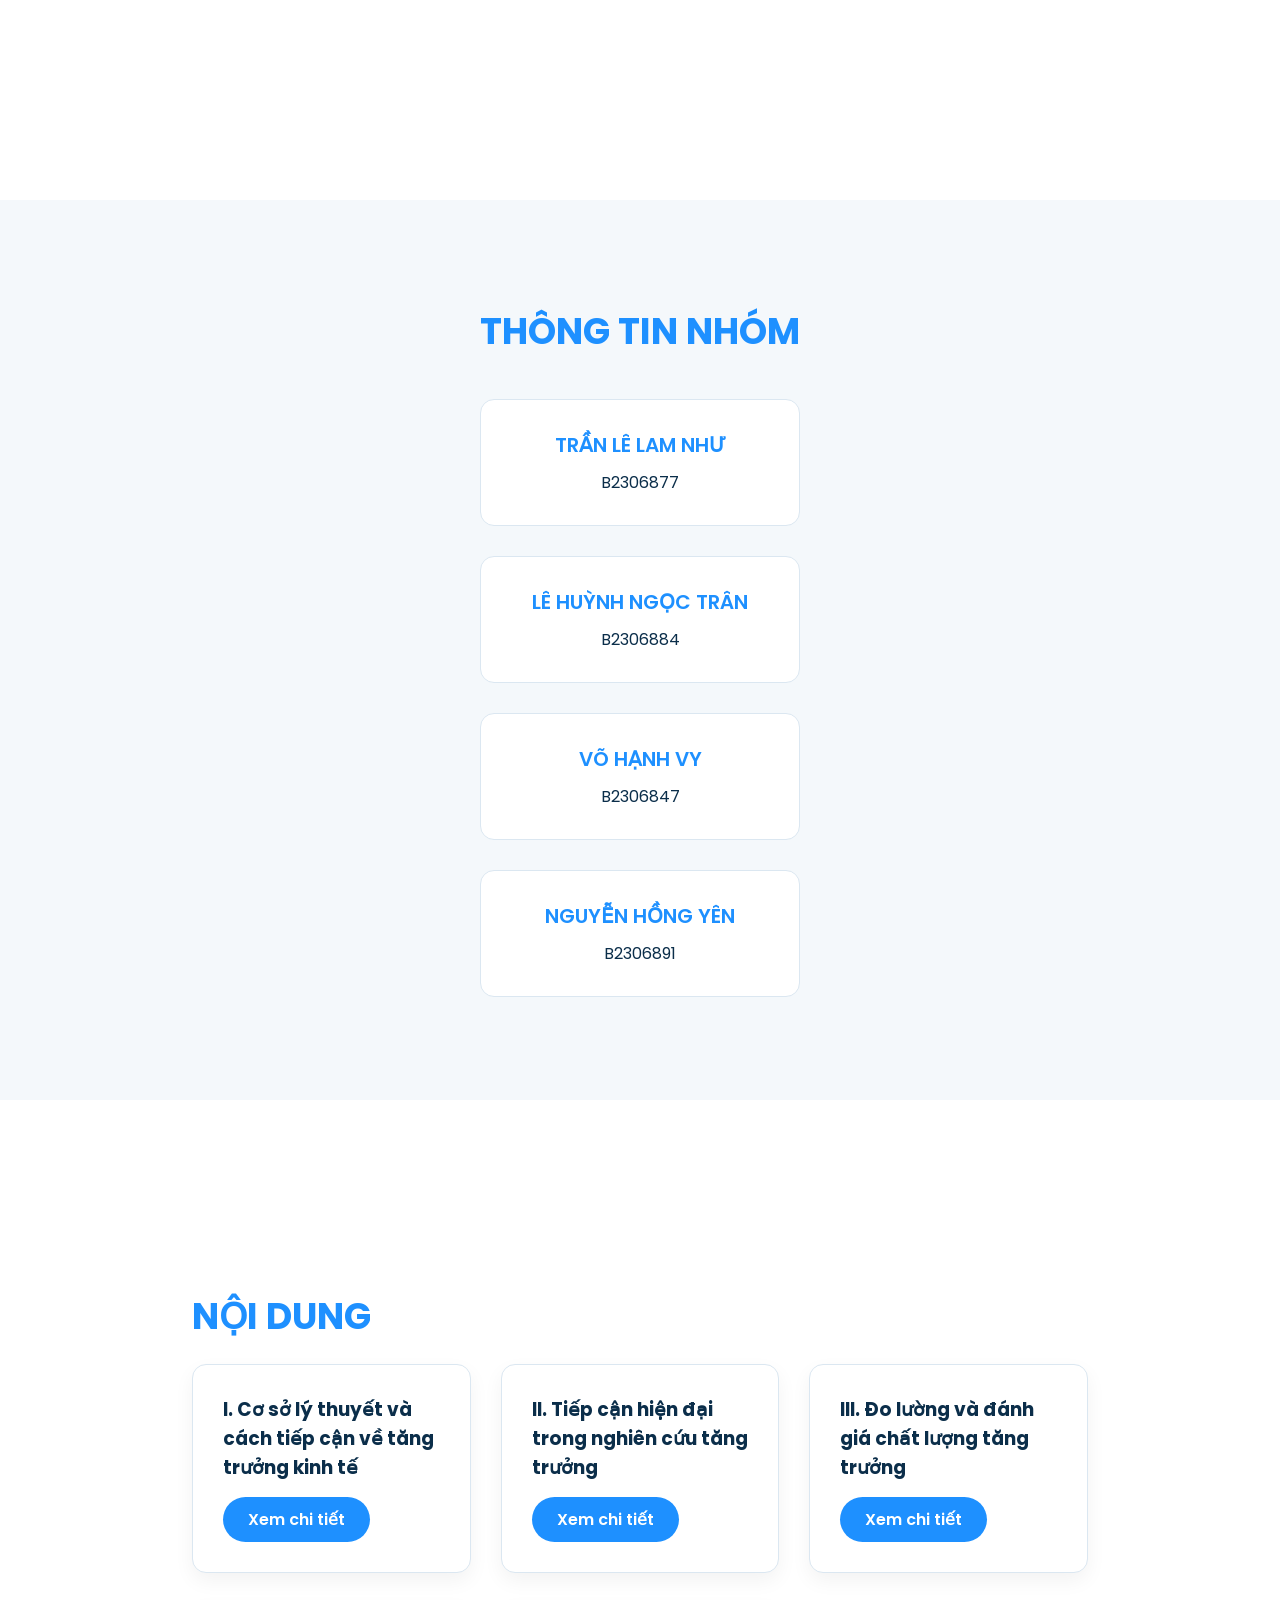
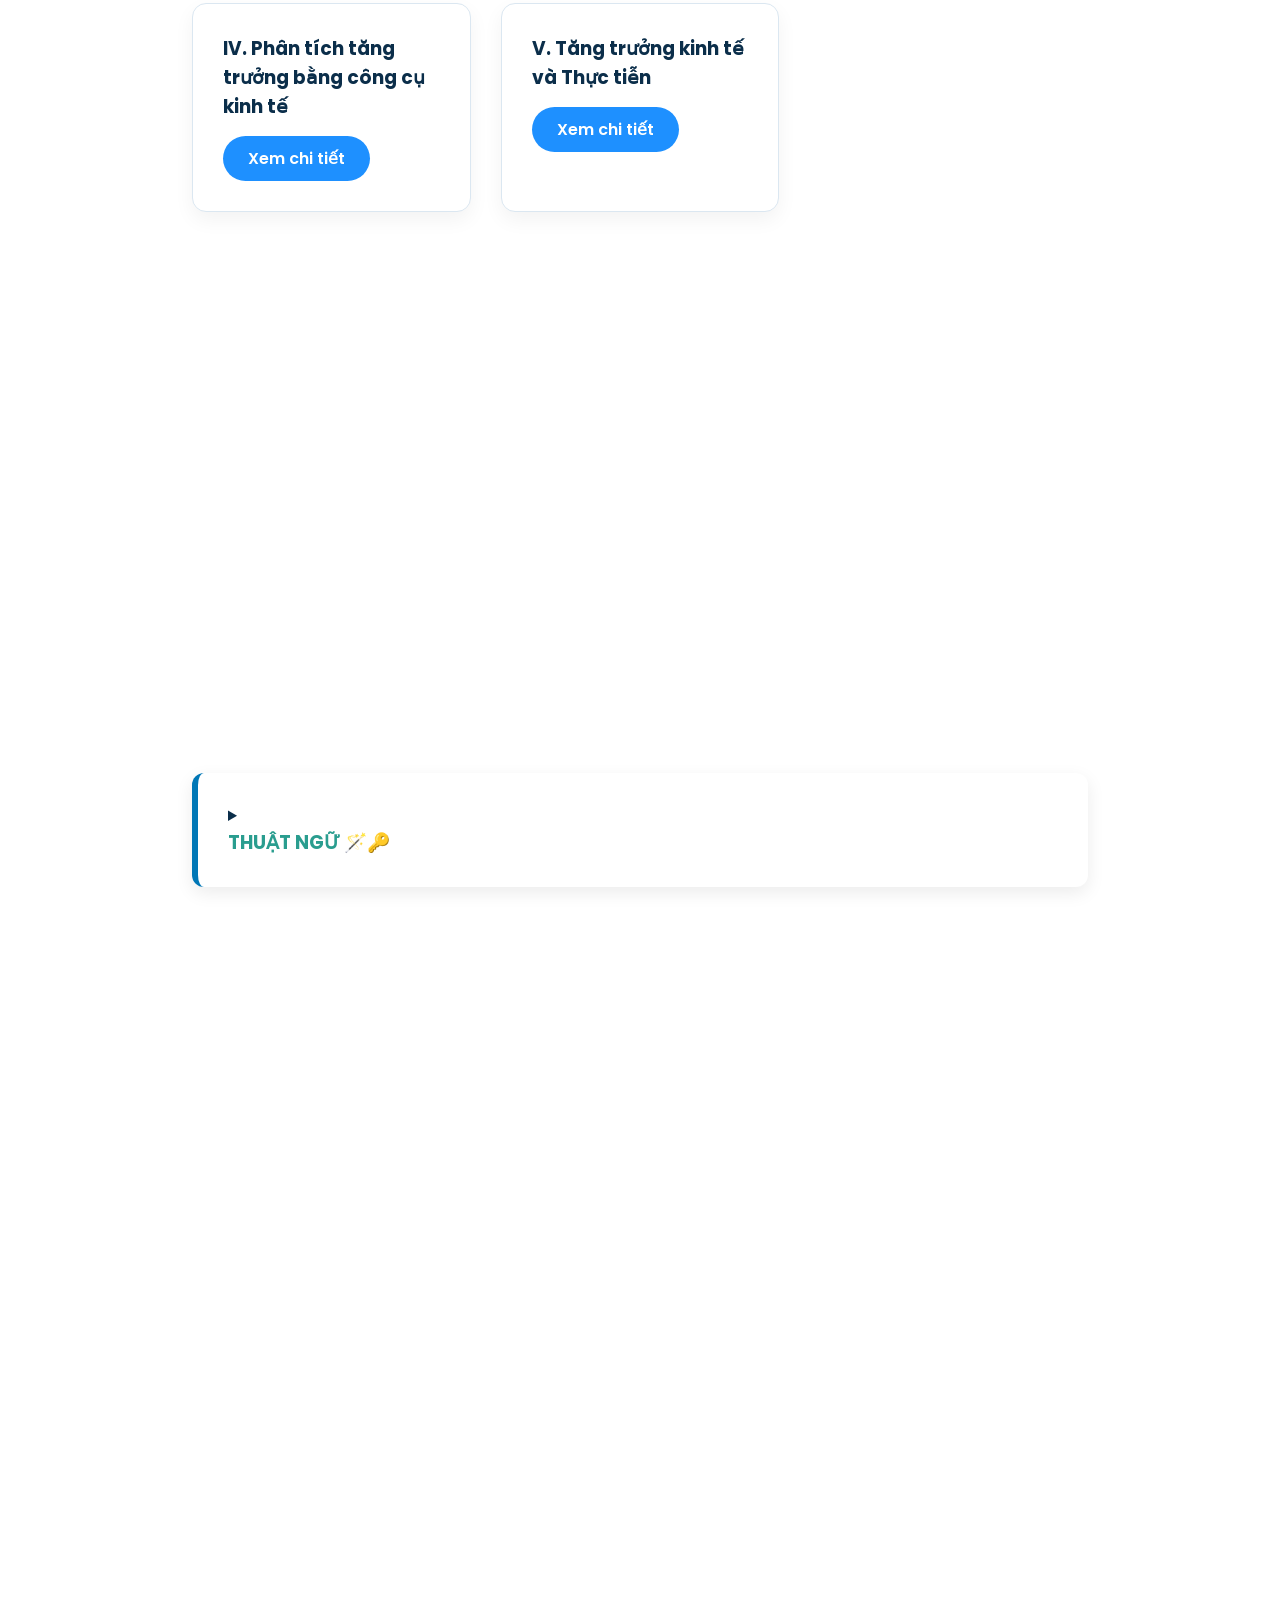
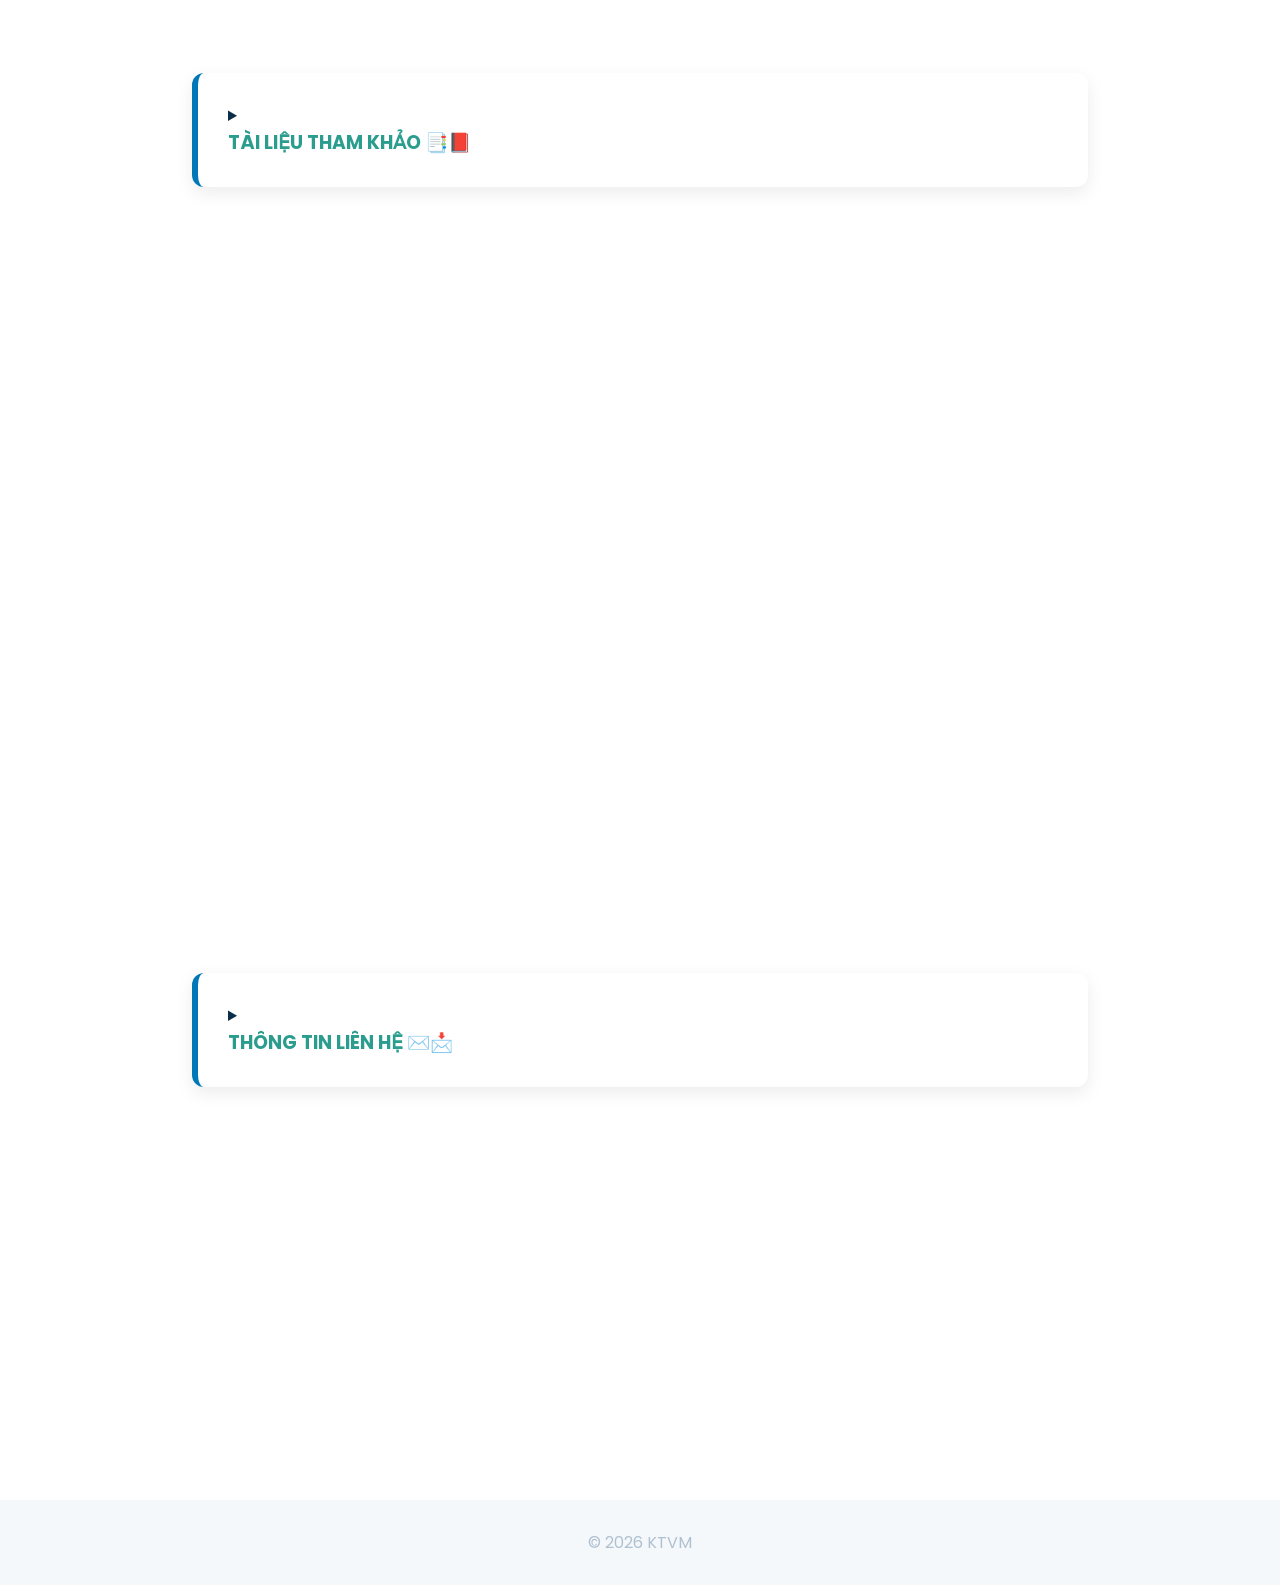
==== commit c9b89942: "Update index.html" ====
--- a/index.html
+++ b/index.html
@@ -106,37 +106,37 @@
     <div class="project-list">
         <div class="project reveal">
             <h3>I. Cơ sở lý thuyết và cách tiếp cận về tăng trưởng kinh tế</h3>
-            <p>NỘI DUNG</p>
+            
             <a href="projects/project1.html" class="btn">Xem chi tiết</a>
         </div>
 
         <div class="project reveal">
             <h3>II. Tiếp cận hiện đại trong nghiên cứu tăng trưởng</h3>
-            <p>NỘI DUNG</p>
+           
             <a href="projects/project2.html" class="btn">Xem chi tiết</a>
         </div>
 
         <div class="project reveal">
             <h3>III. Đo lường và đánh giá chất lượng tăng trưởng</h3>
-            <p>NỘI DUNG</p>
+         
             <a href="projects/project3.html" class="btn">Xem chi tiết</a>
         </div>
 
         <div class="project reveal">
             <h3>IV. Phân tích tăng trưởng bằng công cụ kinh tế</h3>
-            <p>NỘI DUNG</p>
+
             <a href="projects/project4.html" class="btn">Xem chi tiết</a>
         </div>
 
         <div class="project reveal">
             <h3>V. Tăng trưởng kinh tế và Thực tiễn </h3>
-            <p>NỘI DUNG</p>
+           
             <a href="projects/project5.html" class="btn">Xem chi tiết</a>
         </div>
     </div>
 </section>
   <!-- THUẬT NGỮ -->
-<section id="term" class="section term">
+<section id="terms" class="section terms">
 <details class="content-block">
   <summary class="toggle-btn">
    <h3>THUẬT NGỮ 🪄🔑</h3>
